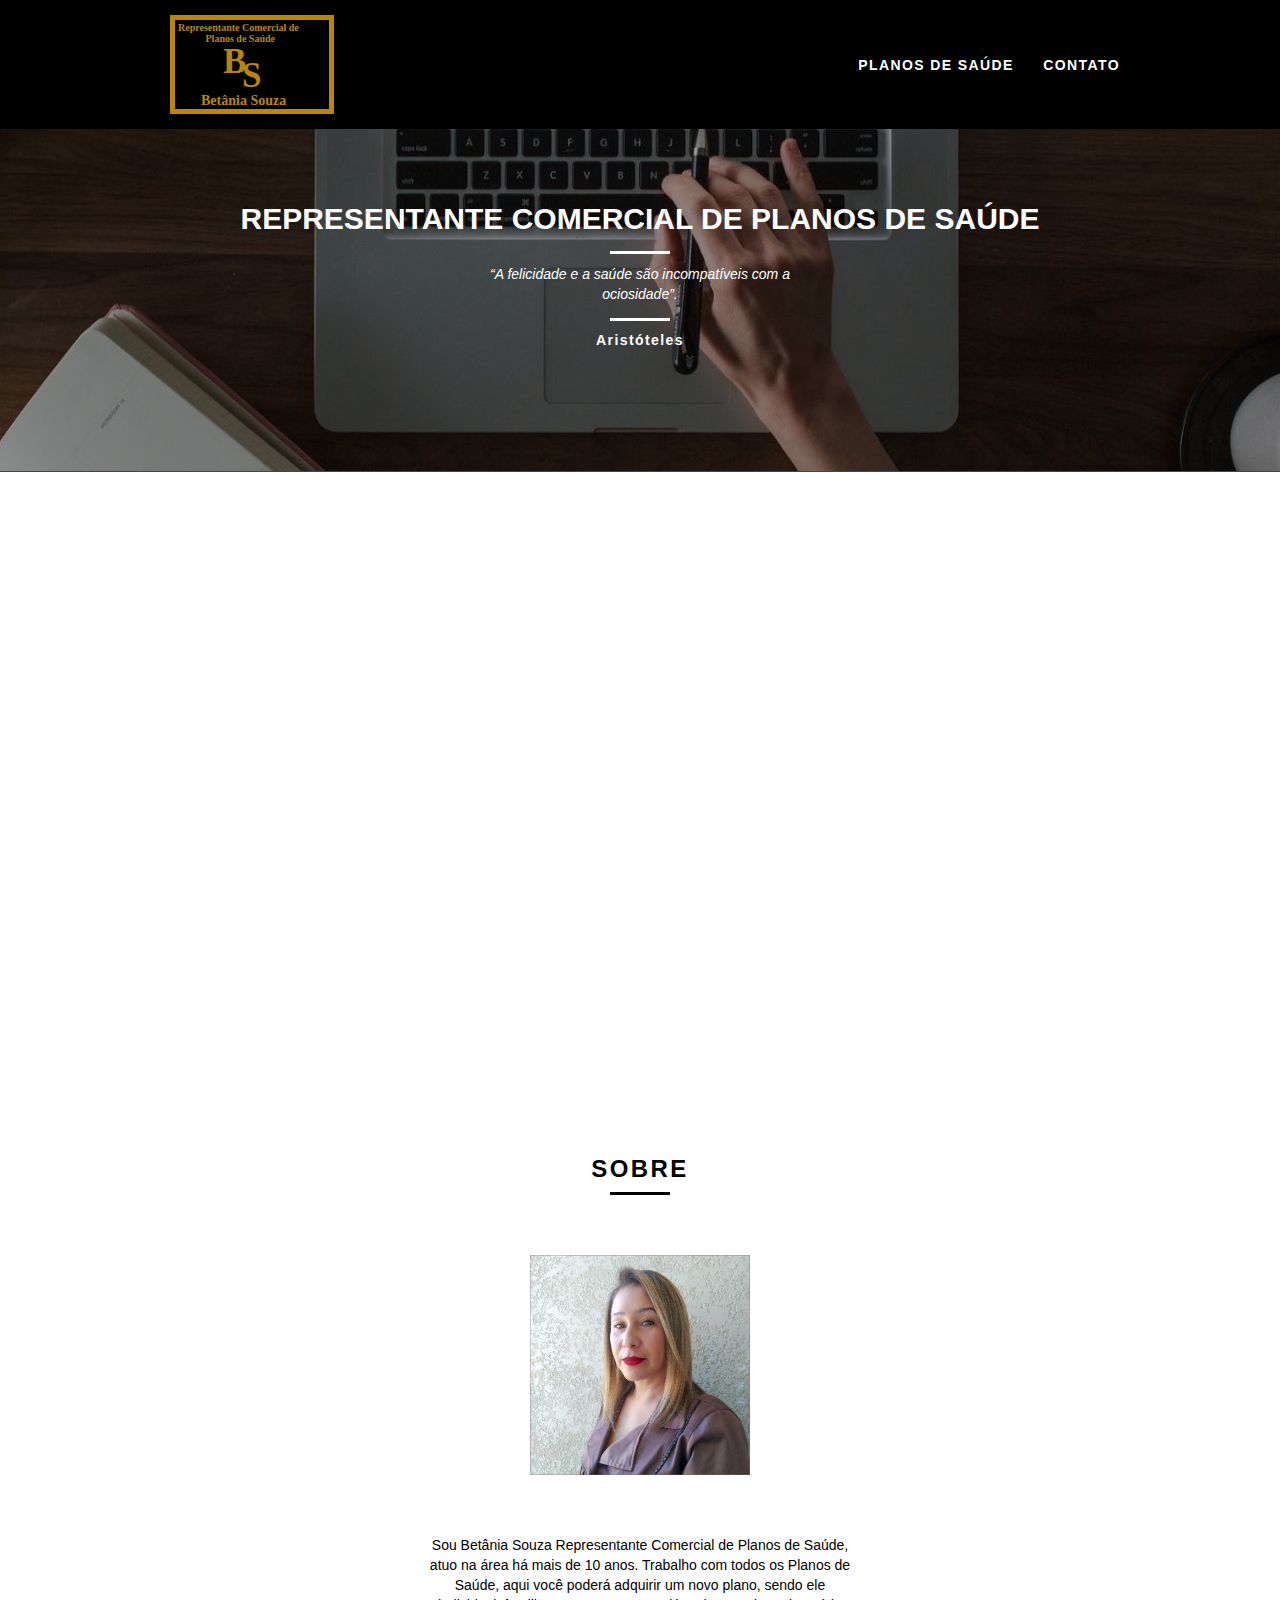
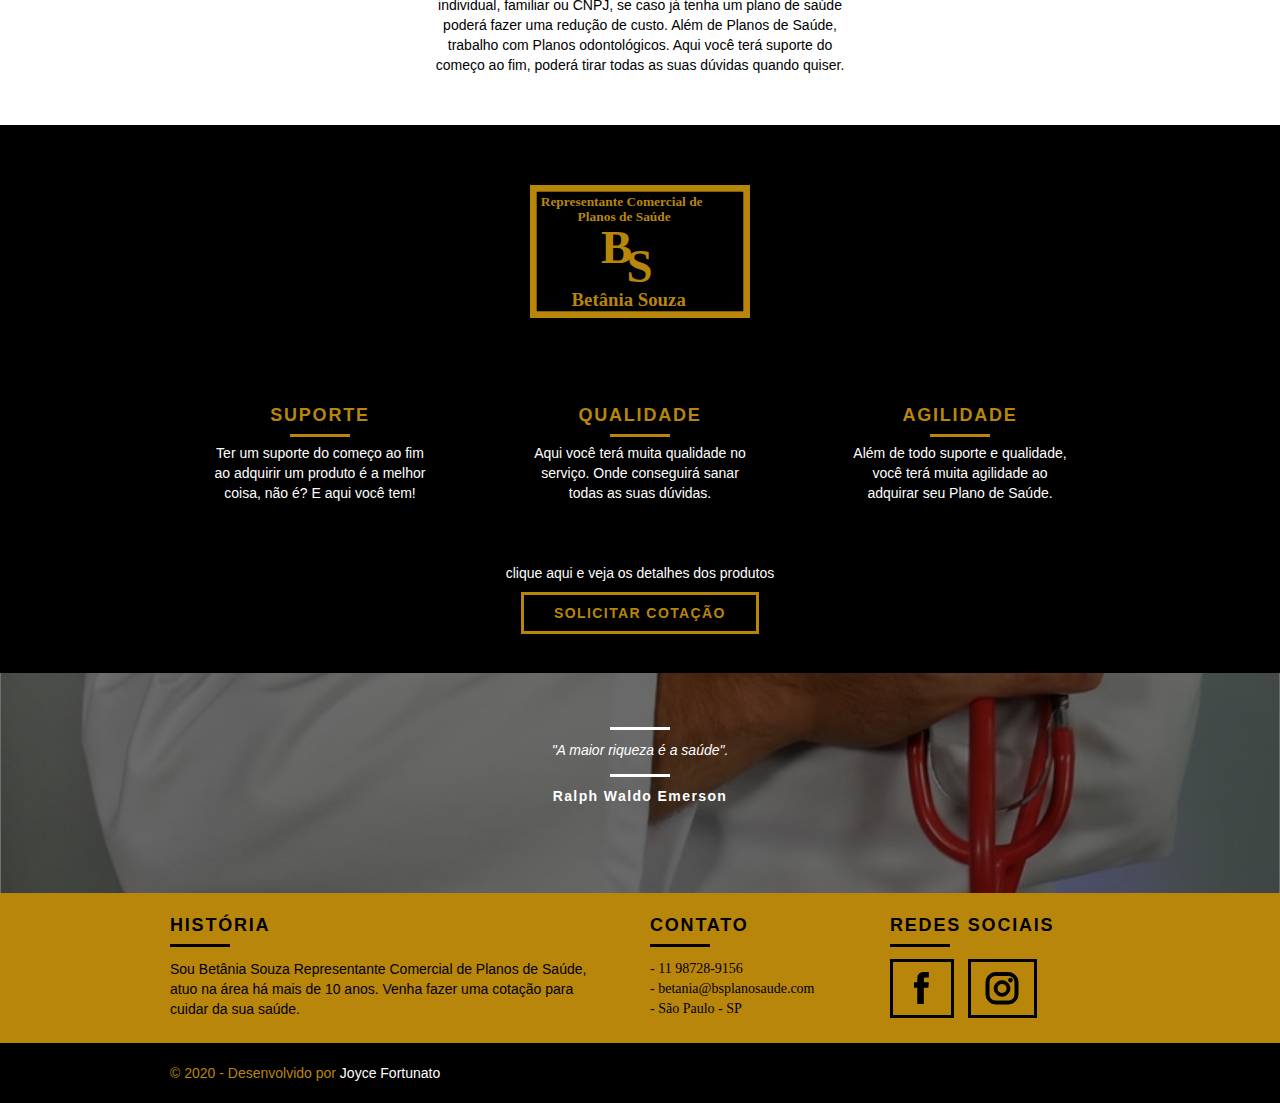
==== index.html @ 19b93c2f "Add files via upload" ====
<!DOCTYPE html>
<html lang="pt-br">

<head>
    <meta charset="utf-8">
    <title>Betânia Souza - Representante Comercial de Planos de Saúde de Planos de Saúde</title>
    <meta name="description" content="Adquira um Plano de Saúde, trabalhamos com todos os Planos de Saúde.">
    <meta http-equiv="X-UA-COMPATIBLE content= ie=edge">
    <meta name="theme-color" content="#B8860B">
    <meta name="apple-mobile-web-app-status-bar-style" content="#B8860B">
    <meta name="msapplication-navbutton-color" content="#B8860B">
    <meta property="og:type" content="website" />
    <meta property="og:title" content="Representante Comercial de Planos de Saúde - Betania Souza - Adquira seu Plano de Saúde." />
    <meta property="og:description" content="Adquira um Plano de Saúde. Faça sua cotação" />
    <meta property="og:url" content="http://bsplanossaude.com" />
    <meta property="og:image" content="http://bsplanosaude.com/imagem/og_imagem" />

    <meta name="viewport" content="width=device-width, initial-scale=1">

    <meta name="viewport" content="width=device-width, initial-scale=1">

    <link rel="shortcut icon" href="favicon.ico">

    <link rel="stylesheet" href="css/normalize.css">
    <link rel="stylesheet" href="css/reset.css">
    <link rel="stylesheet" href="css/grid.css">
    <link rel="stylesheet" href="css/style.css">
    <link rel="stylesheet" href="css/responsivo.css">

    <script>
        document.documentElement.classList.add("js");
    </script>
</head>

<body>

    <header class="header">
        <div class="container">
            <a href="index.html" class="grid-4 header_imagem">
                <img src="imagem/marca.svg" alt="Betânia Souza - Corretora">
            </a>

            <div class="menu-hamburguer">
                <span class="span-hamburguer"></span>
            </div>

            <nav class="header_menu">
                <ul>
                    <li><a href="planos.html">Planos de Saúde</a></li>
                    <li><a href="contato.html">Contato</a></li>
                </ul>
            </nav>
        </div>
    </header>

    <section class="introducao">
        <div class="container">
            <h1 data-anime="400" class="fadeInDown">Representante Comercial de Planos de Saúde</h1>
            <blockquote data-anime="800" class="fadeInDown quote-externo">
                <p>“A felicidade e a saúde são incompatíveis com a ociosidade”.</p>
                <cite>Aristóteles</cite>
            </blockquote>
        </div>
    </section>

    <section class="planos fadeInDown" data-anime="1600">
        <ul class=" container planos_lista">

            <li class="grid-8">
                <div class="planos_icone">
                    <img src="imagem/assinandoc.jpg" alt="Plano de Saúde">
                </div>
                <h3>Adquirir Plano de Saúde</h3>
                <p>Para você que ainda não possui um plano de saúde, chegou a sua hora, temos planos individuais, familiar e para sua empresa. Faça uma cotação.</p>
            </li>

            <li class="grid-8">
                <div class="planos_icone">
                    <img src="imagem/plano.jpg" alt="Redução de Custos">
                </div>
                <h3>Redução de Custos</h3>
                <p>Você já possui um Plano de Saúde e acha que está pagando caro? Venha fazer uma redução de custos e continue cuidando da sua saúde. Faça uma cotação.</p>
            </li>
        </ul>
        <div class="call">
            <p>clique aqui e veja os detalhes dos produtos</p>
            <a href="planos.html" class="btn">Planos de Saúde</a>
        </div>

    </section>
    <!-- Fecha Planos de Saúde -->


    <section class="sobre ">
        <div class="container">
            <h2 class="subtitulo">Sobre</h2>
            <img src="imagem/foto-perfil.jpg" alt="betania Souza">

            <p>Sou Betânia Souza Representante Comercial de Planos de Saúde, atuo na área há mais de 10 anos. Trabalho com todos os Planos de Saúde, aqui você poderá adquirir um novo plano, sendo ele individual, familiar ou CNPJ, se caso já tenha um plano
                de saúde poderá fazer uma redução de custo. Além de Planos de Saúde, trabalho com Planos odontológicos. Aqui você terá suporte do começo ao fim, poderá tirar todas as suas dúvidas quando quiser.
            </p>
        </div>
    </section>

    <section class="sobre-definicao">
        <div class="container">
            <img src="imagem/marca.svg" alt="betania Souza">
            <ul class="sobre_lista">
                <li class="grid-1-3">
                    <h3>Suporte</h3>
                    <p class="definicao">Ter um suporte do começo ao fim ao adquirir um produto é a melhor coisa, não é? E aqui você tem! </p>
                </li>

                <li class="grid-1-3">
                    <h3>Qualidade</h3>
                    <p class="definicao">Aqui você terá muita qualidade no serviço. Onde conseguirá sanar todas as suas dúvidas.
                    </p>
                </li>

                <li class="grid-1-3">
                    <h3>Agilidade</h3>
                    <p class="definicao">Além de todo suporte e qualidade, você terá muita agilidade ao adquirar seu Plano de Saúde.</p>
                </li>
            </ul>
        </div>
        <div class="call">
            <p>clique aqui e veja os detalhes dos produtos</p>
            <a href="contato.html" class="btn">Solicitar Cotação</a>
        </div>
    </section>

    <section class="quebra">
        <blockquote class="quote-externo container">
            <p>"A maior riqueza é a saúde".</p>
            <cite>Ralph Waldo Emerson</cite>
        </blockquote>
    </section>

    <footer>
        <div class="footer">
            <div class="container">

                <div class="grid-8 footer_historia">
                    <h3>História</h3>
                    <p>Sou Betânia Souza Representante Comercial de Planos de Saúde, atuo na área há mais de 10 anos. Venha fazer uma cotação para cuidar da sua saúde.</p>
                </div>

                <div class="grid-4 footer_contato">
                    <h3>Contato</h3>
                    <ul>
                        <li>- 11 98728-9156</li>
                        <li>- betania@bsplanosaude.com</li>
                        <li>- São Paulo - SP</li>
                    </ul>
                </div>

                <div class="grid-4 footer_redes">
                    <h3>Redes Sociais</h3>
                    <ul>
                        <li>
                            <a href="https://www.facebook.com/bsplanosaude" target="_blank"><img src="imagem/redessociais/face.svg" alt="Facebook - Betânia Souza"></a>
                        </li>
                        <li>
                            <a href="http://instagram.com" target="_blank"><img src="imagem/redessociais/insta.svg" alt="Instagram - Betânia Souza"></a>
                        </li>
                    </ul>
                </div>
            </div>
        </div>

        <div class="copy">
            <div class="container">
                <p class="grid-16">© 2020 - Desenvolvido por <a href="https://jooysouza.github.io/portfolio/">Joyce Fortunato</a></p>
            </div>
        </div>
    </footer>

    <!-- JavaScript -->
    <script src="./js/simple-anime.js"></script>
    <script src="./js/script.js"></script>
    <!-- JavaScript -->

</body>

</html>
---- css/grid.css ----
*, *:before, *:after {
  -webkit-box-sizing: border-box; 
  -moz-box-sizing: border-box; 
  box-sizing: border-box;
}

.container {
	width: 960px;
	margin: 0 auto;
	padding: 0px;
	position: relative;
}

.container:after, .container:before {
	content: " ";
	display: table;
}

.container:after {
	clear: both;
}

.grid-1, .grid-2, .grid-3, .grid-4, .grid-5, .grid-6, .grid-7, .grid-8, .grid-9, .grid-10, .grid-11, .grid-12, .grid-13, .grid-14, .grid-15, .grid-16, .grid-1-3 {
	float: left;
	margin-left: 10px;
	margin-right: 10px;
}

.grid-1 	{width: 40px;}
.grid-2 	{width: 100px;}
.grid-3 	{width: 160px;}
.grid-4 	{width: 220px;}
.grid-5 	{width: 280px;}
.grid-6 	{width: 340px;}
.grid-7 	{width: 400px;}
.grid-8 	{width: 460px;}
.grid-9 	{width: 520px;}
.grid-10 	{width: 580px;}
.grid-11 	{width: 640px;}
.grid-12 	{width: 700px;}
.grid-13 	{width: 760px;}
.grid-14 	{width: 820px;}
.grid-15 	{width: 880px;}
.grid-16 	{width: 940px;}
.grid-1-3	{width: 300px;}

@media only screen and (min-width: 788px) and (max-width: 979px) {

.container {
	width: 768px;
}

.grid-1		{width: 28px;}
.grid-2		{width: 76px;}
.grid-3		{width: 124px;}
.grid-4		{width: 172px;}
.grid-5		{width: 220px;}
.grid-6		{width: 268px;}
.grid-7		{width: 316px;}
.grid-8		{width: 364px;}
.grid-9		{width: 412px;}
.grid-10	{width: 460px;}
.grid-11	{width: 508px;}
.grid-12	{width: 556px;}
.grid-13	{width: 604px;}
.grid-14	{width: 652px;}
.grid-15	{width: 700px;}
.grid-16	{width: 748px;}
.grid-1-3	{width: 236px;}

}

@media only screen and (max-width: 787px) {
.container {
	width: 300px;
}

.grid-1, .grid-2, .grid-3, .grid-4, .grid-5, .grid-6, .grid-7, .grid-8, .grid-9, .grid-10, .grid-11, .grid-12, .grid-13, .grid-14, .grid-15, .grid-16, .grid-1-3 {
	width: 300px;
	margin: 0 0 20px 0;
	float: none;
}

}
---- css/style.css ----
/* Estilos Gerais */

body {
    font-family: Arial, Helvetica, sans-serif;
}

p {
    font-family: arial, "Times New Roman", serif;
    font-size: 14px;
    line-height: 20px;
}

img {
    display: block;
    max-width: 100%;
}

.btn {
    border: 3px solid #B8860B;
    padding: 10px 30px;
    color: #B8860B;
    font-size: 14px;
    line-height: 20px;
    text-transform: uppercase;
    font-weight: bold;
    letter-spacing: .1em;
}

.btn:hover {
    color: #fff;
    border-color: #fff;
}

.btn.btn-preto:hover {
    color: #000;
    border-color: #000;
}

.subtitulo {
    font-size: 24px;
    line-height: 30px;
    font-weight: bold;
    letter-spacing: .1em;
    color: #000;
    text-transform: uppercase;
    text-align: center;
    margin-bottom: 40px;
}

.subtitulo:after {
    content: "";
    display: block;
    width: 60px;
    height: 3px;
    background: #000;
    margin: 8px auto;
}

.subtitulo-interno {
    font-size: 24px;
    line-height: 30px;
    font-weight: bold;
    letter-spacing: .1em;
    color: #000;
    text-transform: uppercase;
    margin-bottom: 20px;
}

.subtitulo-interno:after {
    content: "";
    display: block;
    width: 60px;
    height: 3px;
    background: #000;
    margin: 8px 0;
}


/* Header */

.header {
    position: fixed;
    top: 0;
    width: 100%;
    background: #000;
    /* Amarelo */
    padding: 15px 0;
    z-index: 10;
}

.header_menu {
    text-align: right;
    padding-top: 20px;
}

.header_menu ul li {
    display: inline-block;
    margin-left: 25px;
    margin-top: 20px;
}

.header_menu ul li a {
    color: #fff;
    font-weight: bold;
    text-transform: uppercase;
    letter-spacing: .1em;
    font-size: 14px;
    line-height: 20px;
    padding: 10px 0;
}

.header_menu ul li a:hover {
    color: #FFF;
}

.header_menu ul li a.menu_ativo {
    color: #B8860B;
}


/* Introdução */

.introducao {
    width: 100%;
    height: 380px;
    background: url("../imagem/background-03.jpg") no-repeat center;
    background-size: cover;
    margin-top: 92px;
    text-align: center;
    padding-top: 80px;
}

.introducao h1 {
    font-size: 30px;
    color: #FFF;
    font-weight: bold;
    text-transform: uppercase;
    padding-top: 30px;
}

.quote-externo {
    max-width: 320px;
    margin: 0 auto;
    margin-bottom: 40px;
    color: white;
}

.quote-externo p {
    font-style: italic;
}

.quote-externo p:before,
.quote-externo p:after {
    content: "";
    display: block;
    width: 60px;
    height: 3px;
    background: #fff;
    margin: 14px auto 10px auto;
}

.quote-externo cite {
    font-style: normal;
    font-weight: bold;
    font-size: 14px;
    letter-spacing: .1em;
}


/*Introducao Interna*/

.introducao-interna {
    width: 100%;
    margin-top: 92px;
    height: 160px;
    text-align: center;
    color: #fff;
    padding-top: 30px;
}

.introducao-interna h1 {
    font-size: 36px;
    font-weight: bold;
    text-transform: uppercase;
}

.introducao-interna h1:after {
    content: "";
    display: block;
    width: 60px;
    height: 3px;
    background: #fff;
    margin: 6px auto 10px auto;
}


/*Planos de Saude*/

.planos {
    width: 100%;
    background: #000;
    padding: 40px 0;
    margin: 0 auto;
    border-top: 3px solid #B8860B;
}

.planos_lista li {
    background: #B8860B;
    text-align: center;
}

.planos_lista li img {
    margin: 0 auto
}

.planos_lista li h3 {
    font-weight: bold;
    font-size: 18px;
    line-height: 25px;
    text-transform: uppercase;
    letter-spacing: .1em;
    margin-top: 20px;
}

.planos_lista li h3:after {
    content: "";
    display: block;
    width: 60px;
    height: 3px;
    background: #000;
    margin: 2px auto;
}

.planos_lista li p {
    padding: 10px 20px 20px 20px;
}

.planos_icone {
    background: #fff;
    padding: 0px;
}

.planos .call {
    padding-top: 40px;
    text-align: center;
    clear: both;
}

.planos .call p,
.adesao .call p,
.sobre-definicao p {
    margin-bottom: 20px;
}

.planos .call p,
.adesao .call p {
    color: #fff;
}

.adesao .call {
    text-align: center;
    clear: both;
}

.sobre-definicao .call {
    padding-top: 40px;
    text-align: center;
    clear: both;
}


/*Sobre*/

.sobre {
    padding: 50px 0;
}

.sobre p {
    color: #000;
    text-align: center;
    width: 431px;
    margin: 0 auto;
}

.sobre .definicao {
    color: #fff;
}

.sobre h3 {
    color: #B8860B;
}

.sobre:after {
    content: "";
    width: 680px;
    height: 162px;
    display: block;
    position: absolute;
    top: 318px;
    right: 140px;
    z-index: -1;
}

.sobre img {
    margin: 60px auto;
    width: 220px;
}

.sobre-definicao {
    background: #000;
    padding: 0px 0px 50px 0px;
}

.sobre-definicao img {
    margin: 60px auto;
    width: 220px;
}

.sobre-definicao p {
    color: #fff;
}

.sobre_lista {
    padding-top: 5px;
    overflow: auto;
    /* clear-fix */
}

.sobre_lista li {
    text-align: center;
    padding: 0 40px;
}

.sobre_lista li h3 {
    font-weight: bold;
    font-size: 18px;
    line-height: 25px;
    text-transform: uppercase;
    letter-spacing: .1em;
    margin-top: 20px;
    color: #B8860B;
}

.sobre_lista li h3:after {
    content: "";
    display: block;
    width: 60px;
    height: 3px;
    background: #B8860B;
    margin: 6px auto;
}


/*Quebra*/

.quebra {
    width: 100%;
    height: 220px;
    background: url("../imagem/img-footer.jpg") no-repeat center;
    background-size: cover;
    text-align: center;
    padding-top: 40px;
}

.quebra .quote-externo {
    max-width: 400px;
}


/*Footer*/

.footer {
    width: 100%;
    background: #B8860B;
    color: #000;
    padding: 20px 0;
}

.footer h3 {
    font-size: 18px;
    line-height: 25px;
    color: #000;
    text-transform: uppercase;
    letter-spacing: .1em;
    font-weight: bold;
}

.footer h3:after {
    content: "";
    display: block;
    width: 60px;
    height: 3px;
    background: #000;
    margin: 6px 0 12px 0;
}

.footer_historia {
    padding-right: 40px;
}

.footer_contato ul li {
    font-size: 14px;
    line-height: 20px;
    font-family: Georgia, "Times New Roman", serif;
}

.footer_redes ul li {
    display: inline-block;
    margin-right: 10px;
}

.footer_redes ul li a {
    border: 3px solid #000;
    display: block;
    padding: 10px;
}

.footer_redes ul li a:hover {
    border-color: #fff;
}

.copy {
    width: 100%;
    background: #000;
    color: #B8860B;
    padding: 20px 0;
}

.copy a {
    color: #fff;
    text-decoration: none;
}


/*JAVASCRIPT*/

.js [data-slide] {
    position: relative;
}

.js [data-slide]>* {
    position: absolute;
    top: 0px;
    opacity: 0;
}

.js [data-slide]>.active {
    position: relative;
    opacity: 1;
    transition: opacity 500ms;
}

.js [data-slide-nav] {
    display: block;
    text-align: center;
    margin-top: 20px;
}

.js [data-slide-nav] button {
    display: inline-block;
    width: 12px;
    height: 12px;
    margin: 4px;
    border: none;
    padding: 0px;
    border-radius: 6px;
    text-indent: -99px;
    overflow: hidden;
    background: #1d1d1d;
}

.js [data-slide-nav] button.active {
    background: #B8860B;
}

.js [data-anime] {
    opacity: 0;
}

.js .fadeInDown {
    transform: translate3d(0, -20px, 0);
}

.js .anime {
    opacity: 1;
    transform: none;
    transition: opacity 800ms, transform 800ms;
}

.nao-aparece {
    visibility: hidden;
    position: absolute;
    height: 0px;
}

#form-sucesso {
    color: #31aa39;
}

#form-erro {
    color: #f64540;
}
---- css/responsivo.css ----
/*Estilo para tablets*/

@media only screen and (min-width: 788px) and (max-width: 979px) {
    /*SOBRE Home*/
    .sobre p {
        color: #000;
        text-align: center;
        width: 348px;
    }
    .sobre:after {
        right: 66px;
    }
    .sobre_lista li {
        padding: 0 10px;
    }
    /*Footer*/
    .footer_redes ul li a {
        border: 3px solid #000;
        display: block;
        padding: 6px;
    }
    .footer_redes ul li a img {
        width: 26px;
        height: 26px;
    }
}


/*Estilo para smartphone*/

@media only screen and (max-width: 787px) {
    /*Header*/
    .header {
        position: relative;
        /*padding: 10px;*/
        background: #000;
    }
    .header img {
        margin: 0 auto 10px auto;
        width: 90px;
    }
    .header_menu {
        text-align: center;
        padding: 0px;
    }
    .header_menu ul li {
        margin: 5px;
    }
    .header_menu ul li a {
        color: #fff;
        display: block;
        float: left;
    }
    .header_menu ul li a:hover {
        color: #B8860B;
    }
    .header_menu ul li a:after {
        content: "";
        display: block;
        width: 60px;
        height: 3px;
        background: #B8860B;
        /*margin: 14px auto 10px auto;*/
    }
    /*Introducao*/
    .introducao h1 {
        font-size: 25px;
        margin-top: 43px;
    }
    .introducao {
        margin-top: 0px;
        padding-top: 40px;
        background: url("../imagem/background-03.jpg") no-repeat center;
        background-size: cover;
    }
    /*Introdução Interna*/
    .introducao-interna {
        margin-top: 0px;
    }
    /*Introdução Interna*/
    .introducao-interna {
        margin-top: 0px;
    }
    .introducao-interna .intro {
        padding-top: 0px;
    }
    /*Call*/
    .call {
        padding-top: 10px;
    }
    /*sobre Home*/
    .sobre:after {
        display: none;
    }
    /*Sobre*/
    .sobre p {
        color: #000;
        text-align: center;
        width: 302px;
    }
    .missao_sobre p {
        font-size: 14px;
        line-height: 20px;
        padding-right: 0px;
    }
    .missao_sobre ul li {
        font-size: 14px;
        line-height: 25px;
    }
    .form {
        padding-right: 0px;
    }
    .orcamento_dados ul {
        padding-right: 0px;
    }
    /*Contato*/
    .contato_form {
        padding-right: 0px;
        margin-bottom: 40px;
    }
    /*menu hambuguer*/
    .header_menu {
        position: absolute;
        top: 204%;
        left: 50%;
        transform: translate(-50%, -50%);
        opacity: 0;
        visibility: hidden;
        transition: .1s;
    }
    .header_imagem img {
        float: right;
    }
    .header_menu ul li a:after {
        content: "";
        display: none;
        width: 60px;
        height: 3px;
        background: #B8860B;
    }
    .header_menu.active {
        opacity: 1;
        visibility: visible;
        z-index: 1;
    }
    .header_menu ul {
        width: 100%;
        text-align: center;
        display: inline-block;
        margin-top: 137px
    }
    .header_menu ul li {
        list-style: none;
        margin-top: 50px;
    }
    .header_menu li a {
        color: #fff;
        font-size: 1.125em;
        text-decoration: none;
        transition: .1s;
        margin: -44px auto;
        margin-bottom: 25px;
    }
    .header_menu li a:hover {
        color: #000;
    }
    .menu-hamburguer {
        padding: 28px 26px;
        max-width: 30px;
        cursor: pointer;
        position: relative;
    }
    .menu-hamburguer.active .span-hamburguer {
        width: 50px;
        height: 6px;
        background: #fff;
        border-radius: 5rem;
        transition: all .5s ease-in-out;
        z-index: 1;
    }
    .span-hamburguer {
        content: '';
        display: block;
        width: 22px;
        height: 3px;
        background-color: rgb(184, 134, 11);
        position: absolute;
        bottom: 14px;
        right: -11px;
        border-radius: 5rem;
        transition: all .5s ease-in-out;
    }
    .span-hamburguer:before {
        content: '';
        display: block;
        width: 32px;
        height: 3px;
        background-color: rgb(255, 255, 255);
        position: absolute;
        bottom: 10px;
        border-radius: 5rem;
        transition: all .5s ease-in-out;
    }
    .span-hamburguer:after {
        content: '';
        display: block;
        width: 32px;
        height: 3px;
        background-color: rgb(255, 255, 255);
        position: absolute;
        top: 10px;
        border-radius: 5rem;
        transition: all .5s ease-in-out;
    }
    .menu-hamburguer.active .span-hamburguer::before {
        bottom: -1px;
        transform: rotate(45deg);
        box-shadow: 0 0 0 48vw rgb(0, 0, 0), 0 0 0 73vh rgb(0, 0, 0);
        border-radius: 5rem;
    }
    .menu-hamburguer.active .span-hamburguer::after {
        top: 4px;
        transform: rotate(-45deg);
        border-radius: 5rem;
        z-index: 1;
    }
}
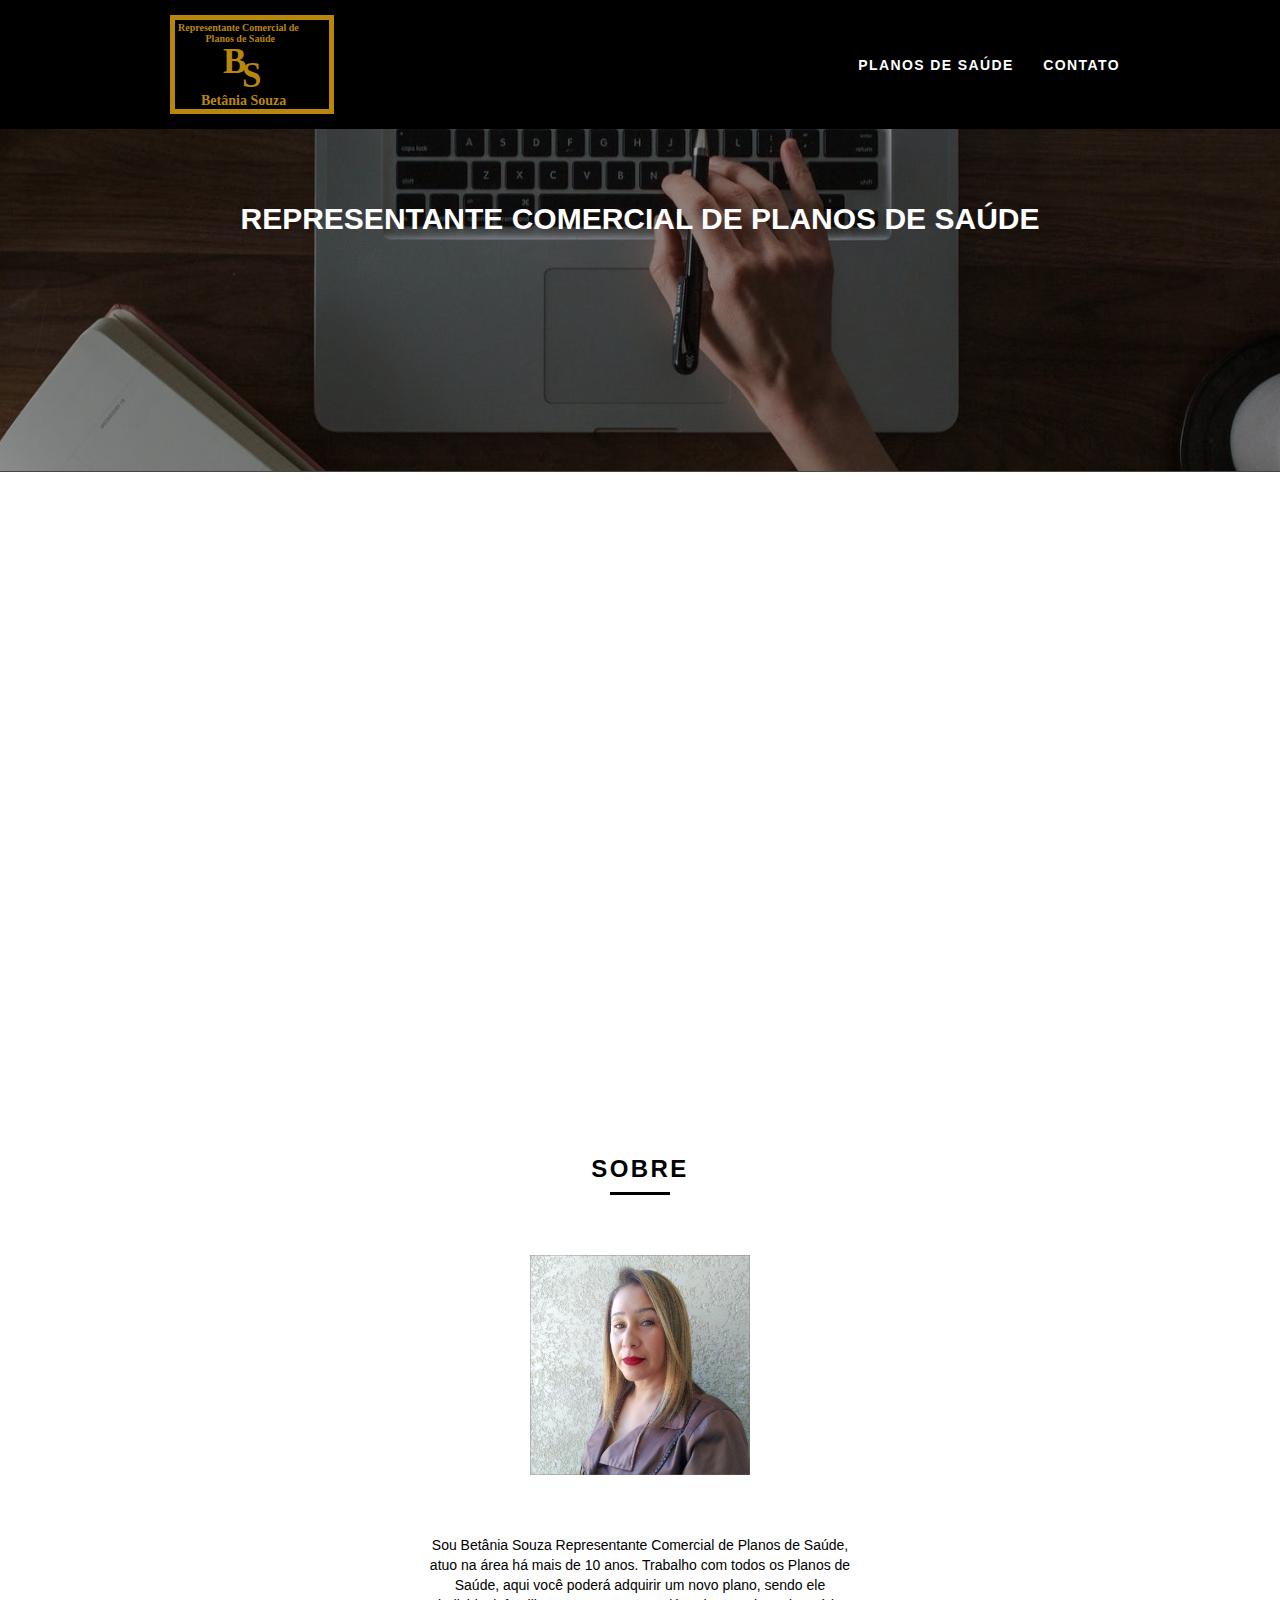
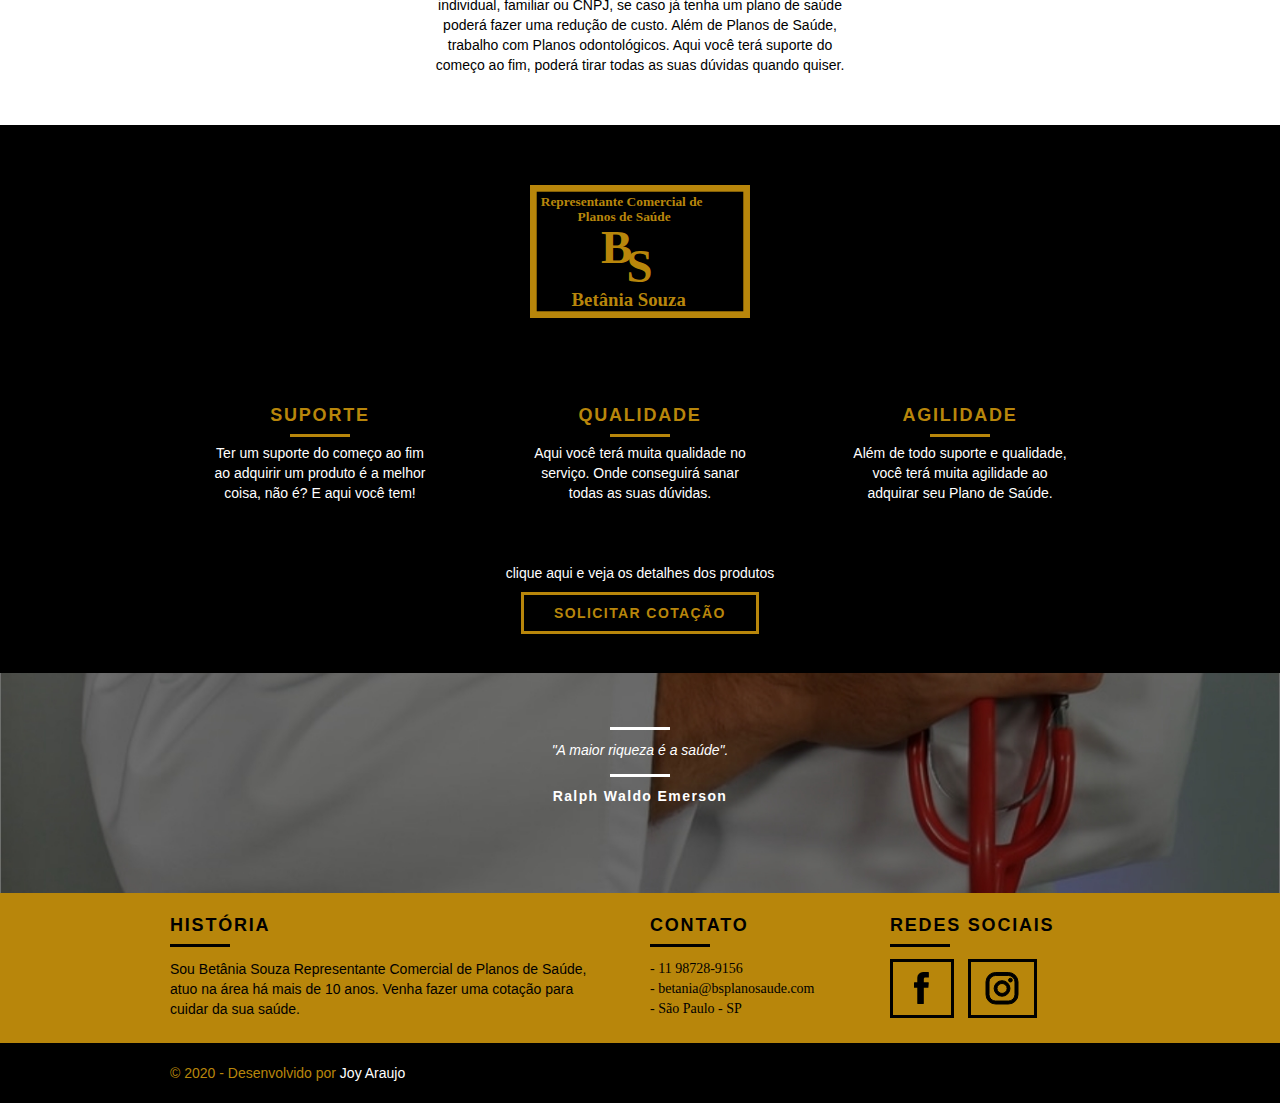
==== commit bc88fde2: "Add files via upload" ====
--- a/index.html
+++ b/index.html
@@ -170,7 +170,7 @@
 
         <div class="copy">
             <div class="container">
-                <p class="grid-16">© 2020 - Desenvolvido por <a href="https://jooysouza.github.io/portfolio/">Joyce Fortunato</a></p>
+                <p class="grid-16">© 2020 - Desenvolvido por <a href="https://jooysouza.github.io/portfolio/">Joy Araujo</a></p>
             </div>
         </div>
     </footer>
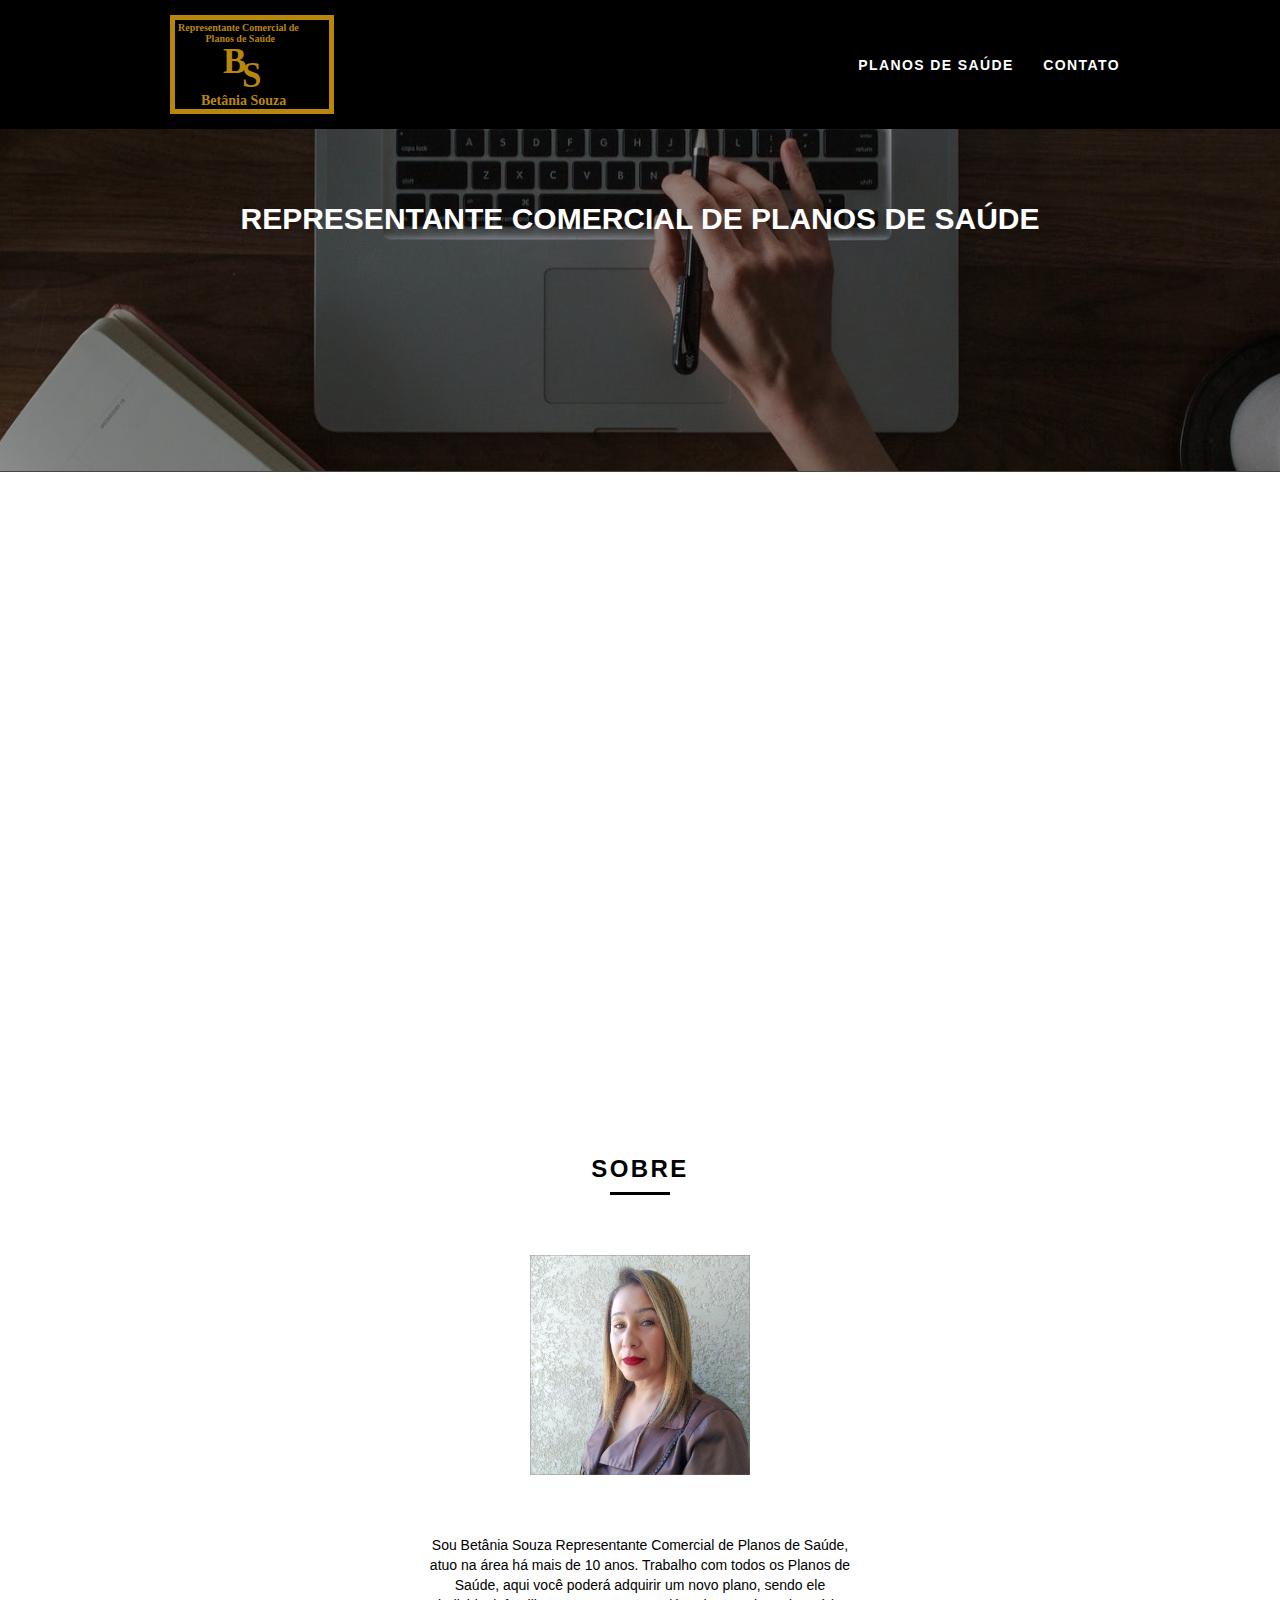
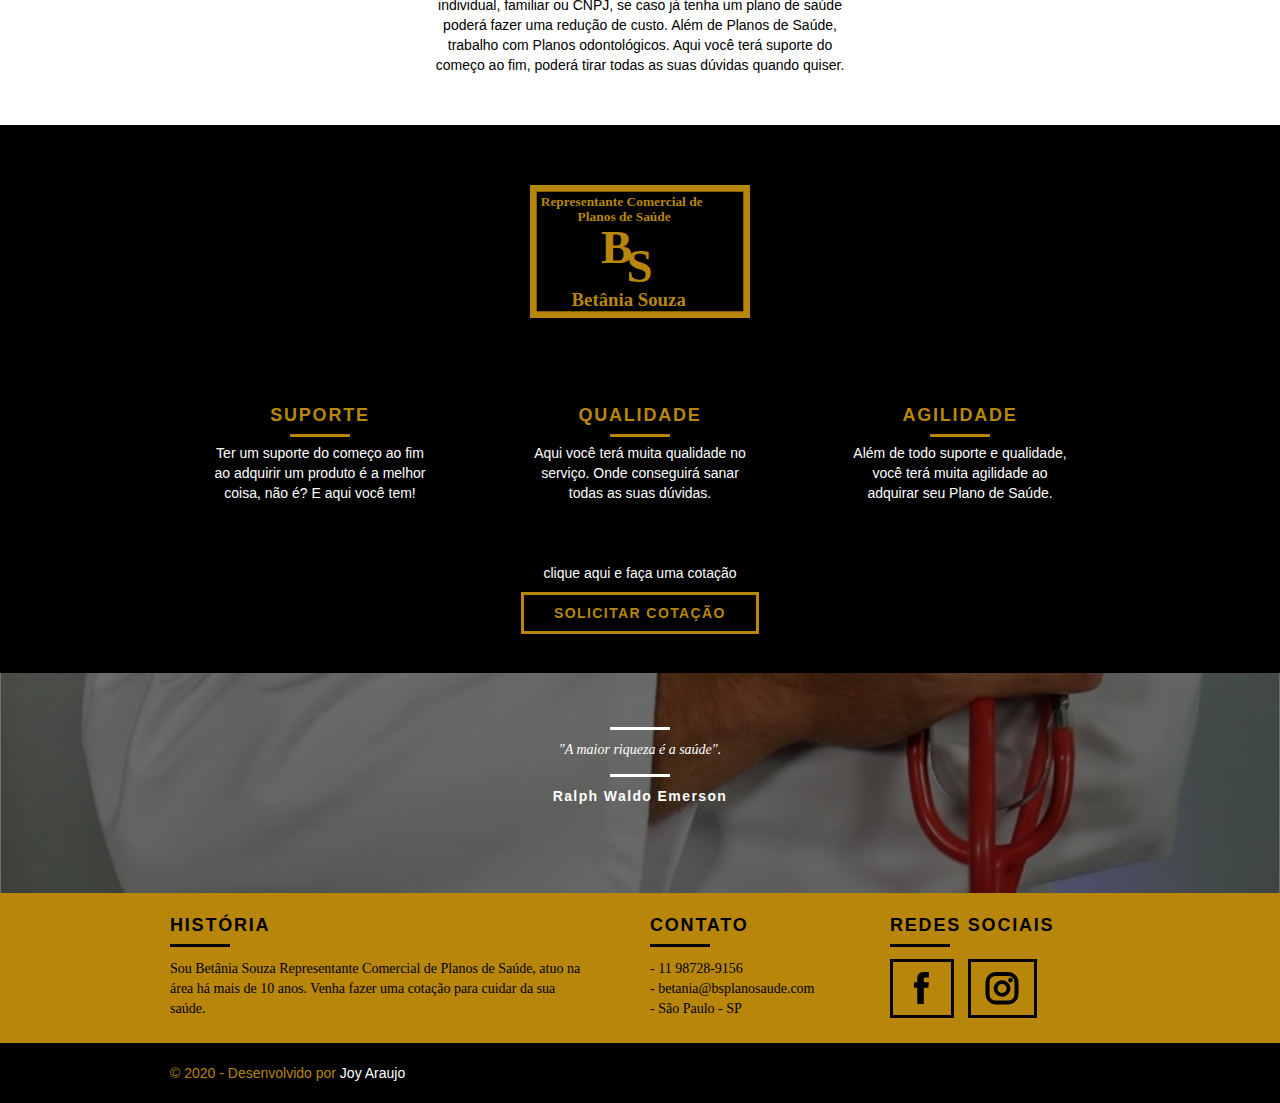
==== commit 0738f0d0: "Update index.html" ====
--- a/index.html
+++ b/index.html
@@ -83,7 +83,7 @@
             </li>
         </ul>
         <div class="call">
-            <p>clique aqui e veja os detalhes dos produtos</p>
+            <p>clique aqui e veja os detalhes dos planos de saúde</p>
             <a href="planos.html" class="btn">Planos de Saúde</a>
         </div>
 
@@ -124,7 +124,7 @@
             </ul>
         </div>
         <div class="call">
-            <p>clique aqui e veja os detalhes dos produtos</p>
+            <p>clique aqui e faça uma cotação</p>
             <a href="contato.html" class="btn">Solicitar Cotação</a>
         </div>
     </section>
@@ -182,4 +182,4 @@
 
 </body>
 
-</html>+</html>
--- a/css/style.css
+++ b/css/style.css
@@ -5,7 +5,7 @@
 }
 
 p {
-    font-family: arial, "Times New Roman", serif;
+    font-family: Arial, Helvetica, sans-serif;
     font-size: 14px;
     line-height: 20px;
 }
@@ -16,14 +16,14 @@
 }
 
 .btn {
-    border: 3px solid #B8860B;
+    border: 3px solid #b8860b;
     padding: 10px 30px;
-    color: #B8860B;
+    color: #b8860b;
     font-size: 14px;
     line-height: 20px;
     text-transform: uppercase;
     font-weight: bold;
-    letter-spacing: .1em;
+    letter-spacing: 0.1em;
 }
 
 .btn:hover {
@@ -40,7 +40,7 @@
     font-size: 24px;
     line-height: 30px;
     font-weight: bold;
-    letter-spacing: .1em;
+    letter-spacing: 0.1em;
     color: #000;
     text-transform: uppercase;
     text-align: center;
@@ -60,7 +60,7 @@
     font-size: 24px;
     line-height: 30px;
     font-weight: bold;
-    letter-spacing: .1em;
+    letter-spacing: 0.1em;
     color: #000;
     text-transform: uppercase;
     margin-bottom: 20px;
@@ -103,18 +103,18 @@
     color: #fff;
     font-weight: bold;
     text-transform: uppercase;
-    letter-spacing: .1em;
+    letter-spacing: 0.1em;
     font-size: 14px;
     line-height: 20px;
     padding: 10px 0;
 }
 
 .header_menu ul li a:hover {
-    color: #FFF;
+    color: #fff;
 }
 
 .header_menu ul li a.menu_ativo {
-    color: #B8860B;
+    color: #b8860b;
 }
 
 
@@ -132,7 +132,7 @@
 
 .introducao h1 {
     font-size: 30px;
-    color: #FFF;
+    color: #fff;
     font-weight: bold;
     text-transform: uppercase;
     padding-top: 30px;
@@ -146,6 +146,7 @@
 }
 
 .quote-externo p {
+    font-family: Georgia, "Times New Roman", serif;
     font-style: italic;
 }
 
@@ -163,7 +164,7 @@
     font-style: normal;
     font-weight: bold;
     font-size: 14px;
-    letter-spacing: .1em;
+    letter-spacing: 0.1em;
 }
 
 
@@ -201,16 +202,16 @@
     background: #000;
     padding: 40px 0;
     margin: 0 auto;
-    border-top: 3px solid #B8860B;
+    border-top: 3px solid #b8860b;
 }
 
 .planos_lista li {
-    background: #B8860B;
+    background: #b8860b;
     text-align: center;
 }
 
 .planos_lista li img {
-    margin: 0 auto
+    margin: 0 auto;
 }
 
 .planos_lista li h3 {
@@ -218,7 +219,7 @@
     font-size: 18px;
     line-height: 25px;
     text-transform: uppercase;
-    letter-spacing: .1em;
+    letter-spacing: 0.1em;
     margin-top: 20px;
 }
 
@@ -287,7 +288,7 @@
 }
 
 .sobre h3 {
-    color: #B8860B;
+    color: #b8860b;
 }
 
 .sobre:after {
@@ -336,9 +337,9 @@
     font-size: 18px;
     line-height: 25px;
     text-transform: uppercase;
-    letter-spacing: .1em;
+    letter-spacing: 0.1em;
     margin-top: 20px;
-    color: #B8860B;
+    color: #b8860b;
 }
 
 .sobre_lista li h3:after {
@@ -346,7 +347,7 @@
     display: block;
     width: 60px;
     height: 3px;
-    background: #B8860B;
+    background: #b8860b;
     margin: 6px auto;
 }
 
@@ -371,7 +372,7 @@
 
 .footer {
     width: 100%;
-    background: #B8860B;
+    background: #b8860b;
     color: #000;
     padding: 20px 0;
 }
@@ -381,7 +382,7 @@
     line-height: 25px;
     color: #000;
     text-transform: uppercase;
-    letter-spacing: .1em;
+    letter-spacing: 0.1em;
     font-weight: bold;
 }
 
@@ -396,6 +397,10 @@
 
 .footer_historia {
     padding-right: 40px;
+}
+
+.footer_historia p {
+    font-family: Georgia, "Times New Roman", serif;
 }
 
 .footer_contato ul li {
@@ -422,7 +427,7 @@
 .copy {
     width: 100%;
     background: #000;
-    color: #B8860B;
+    color: #b8860b;
     padding: 20px 0;
 }
 
@@ -470,7 +475,7 @@
 }
 
 .js [data-slide-nav] button.active {
-    background: #B8860B;
+    background: #b8860b;
 }
 
 .js [data-anime] {
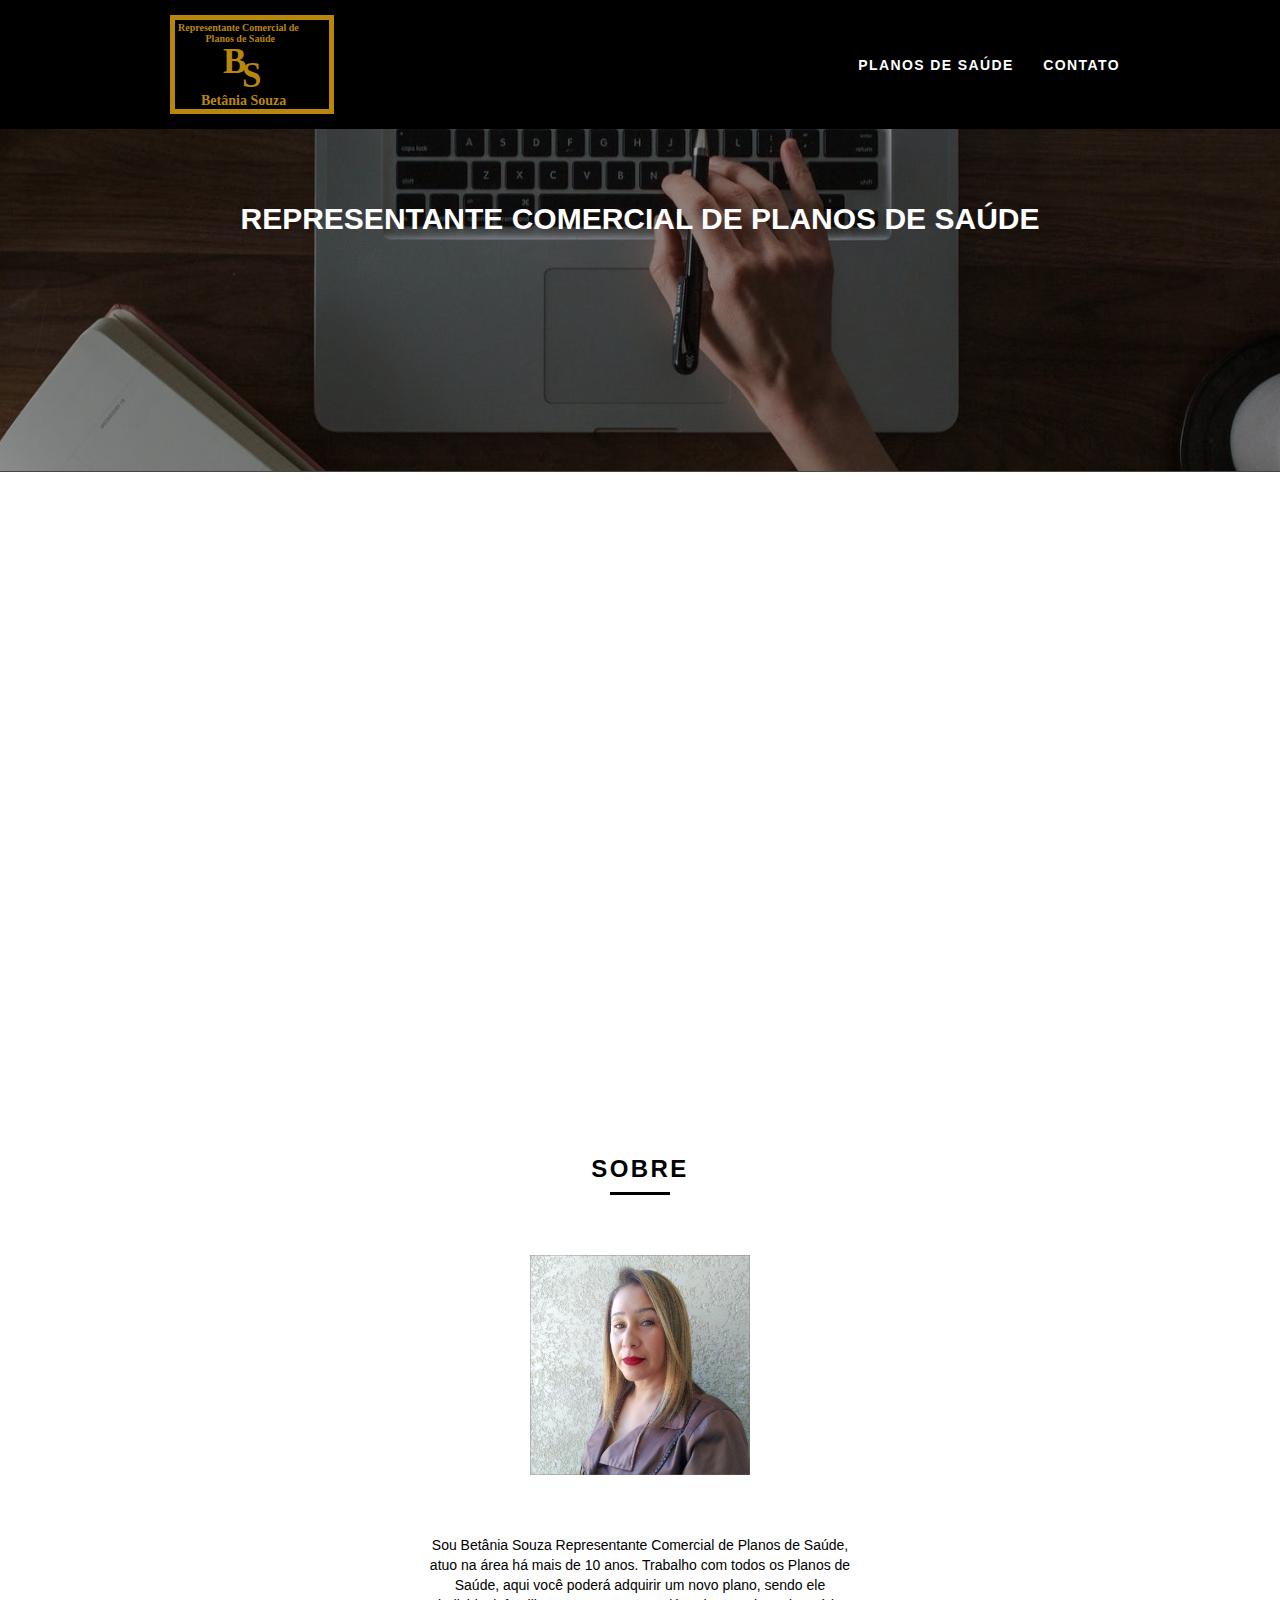
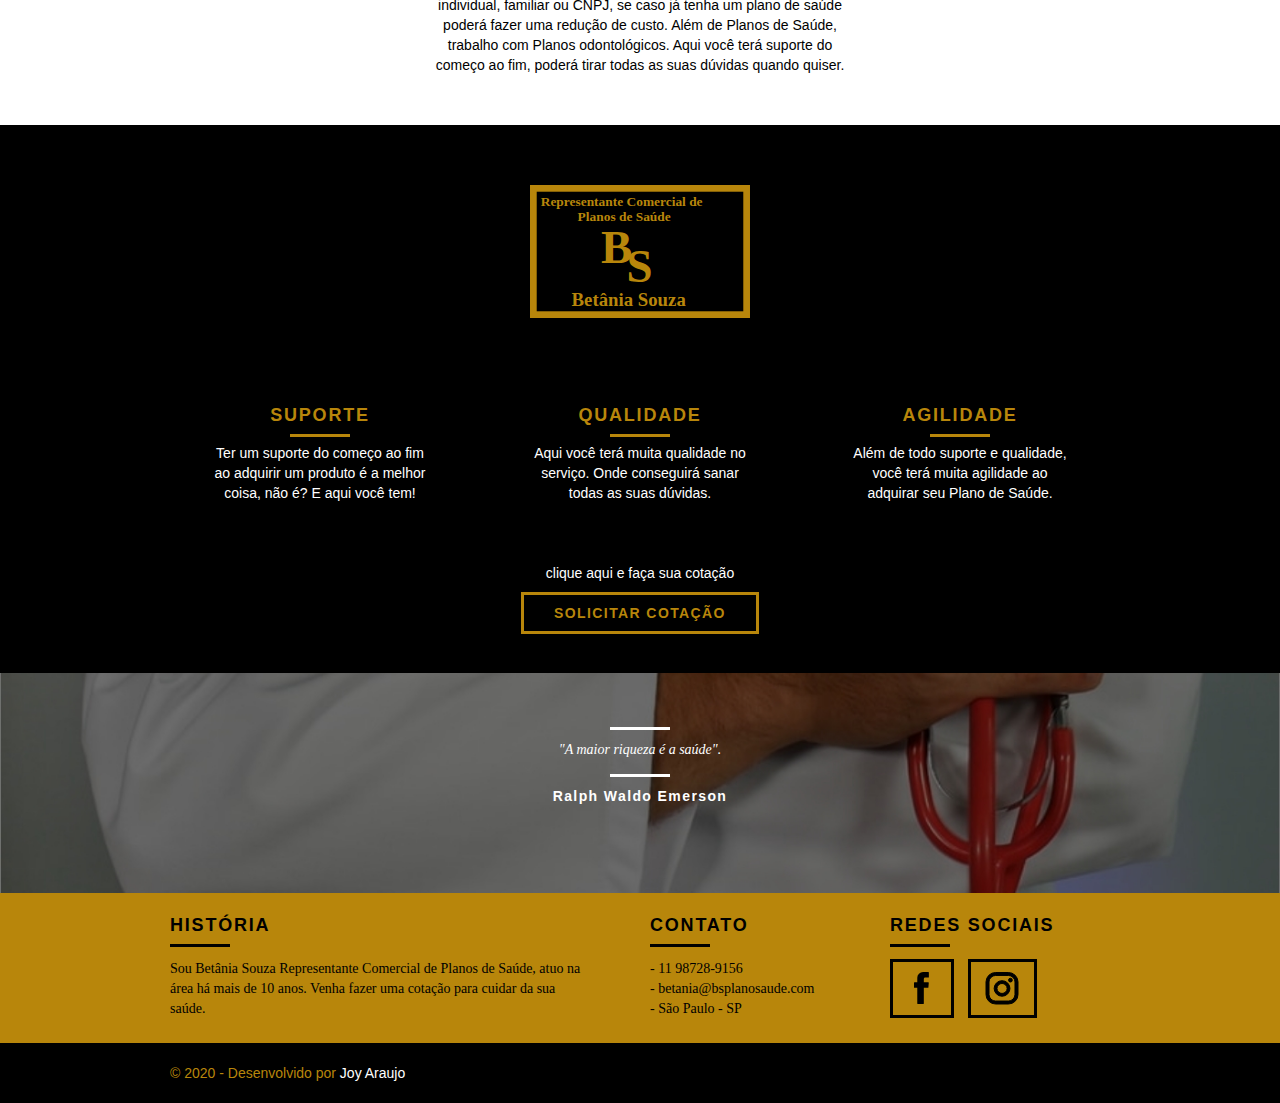
==== commit a617cd71: "Update index.html" ====
--- a/index.html
+++ b/index.html
@@ -124,7 +124,7 @@
             </ul>
         </div>
         <div class="call">
-            <p>clique aqui e faça uma cotação</p>
+            <p>clique aqui e faça sua cotação</p>
             <a href="contato.html" class="btn">Solicitar Cotação</a>
         </div>
     </section>
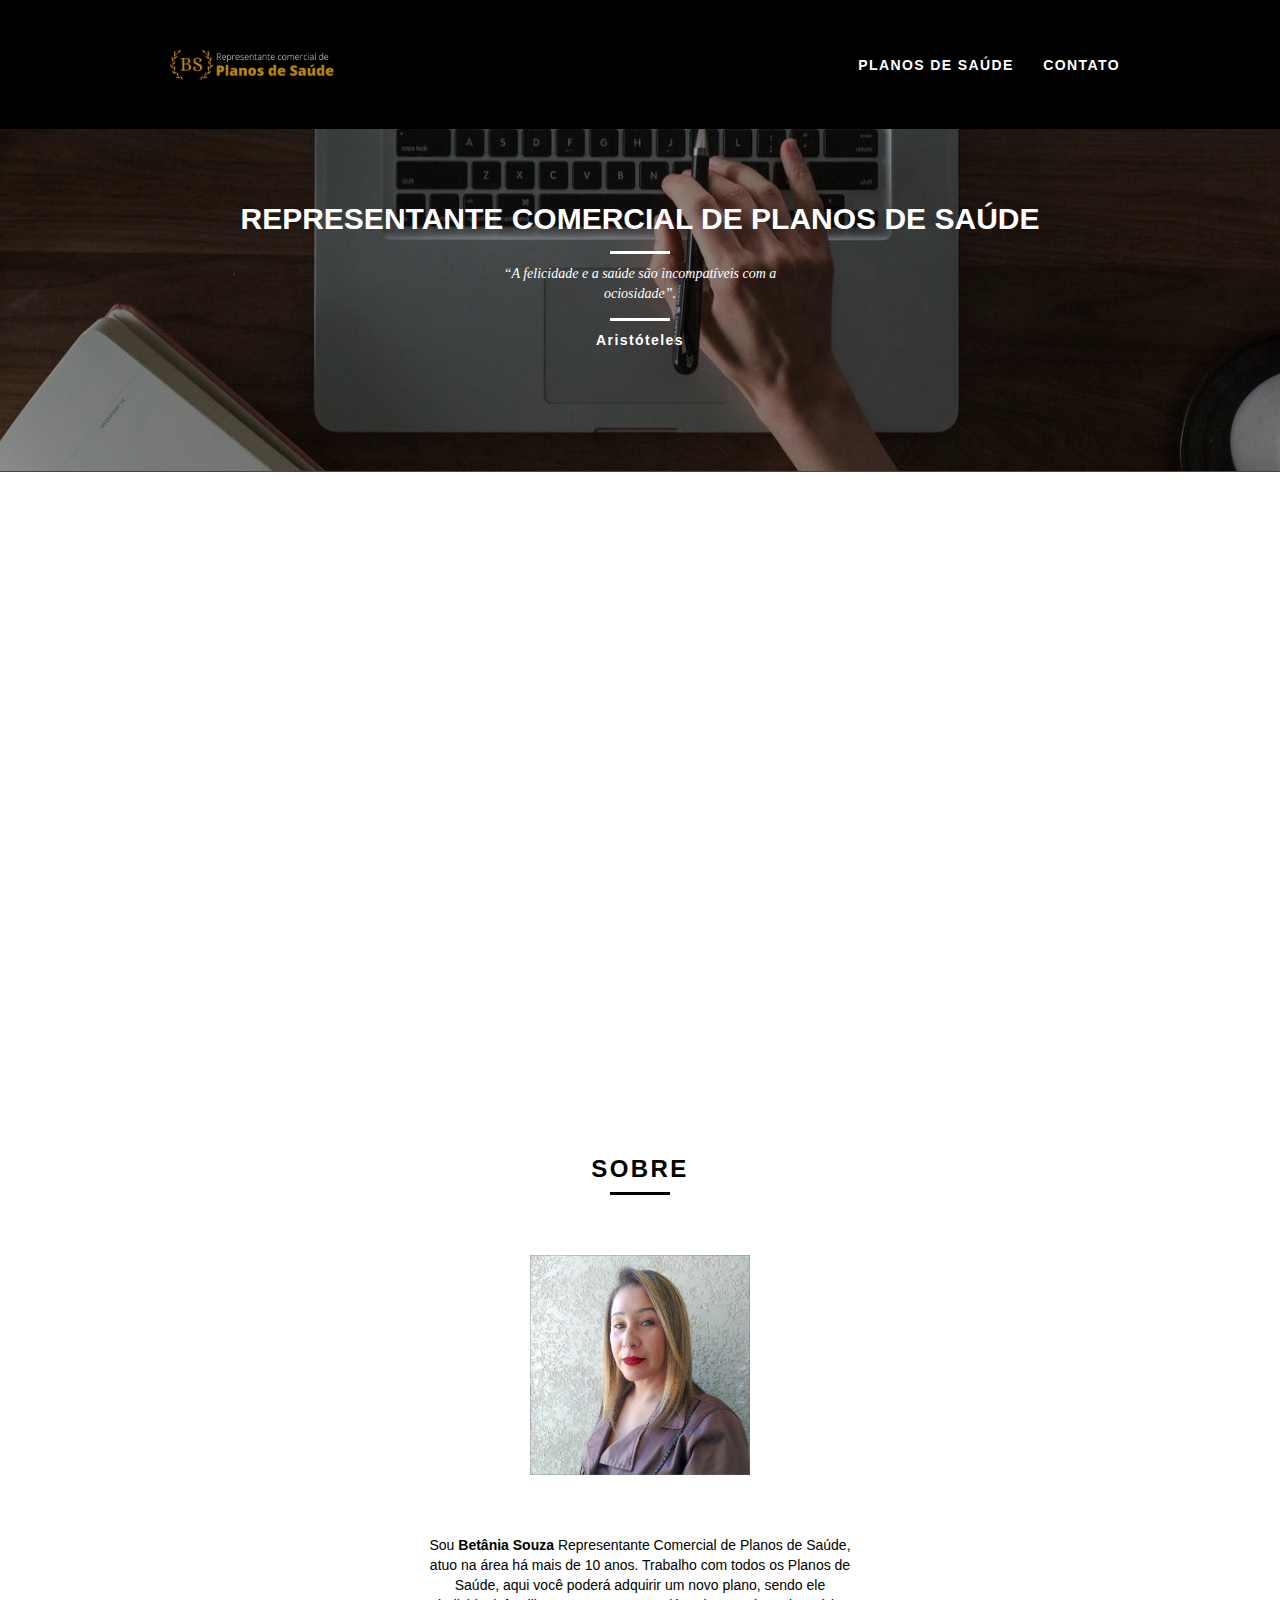
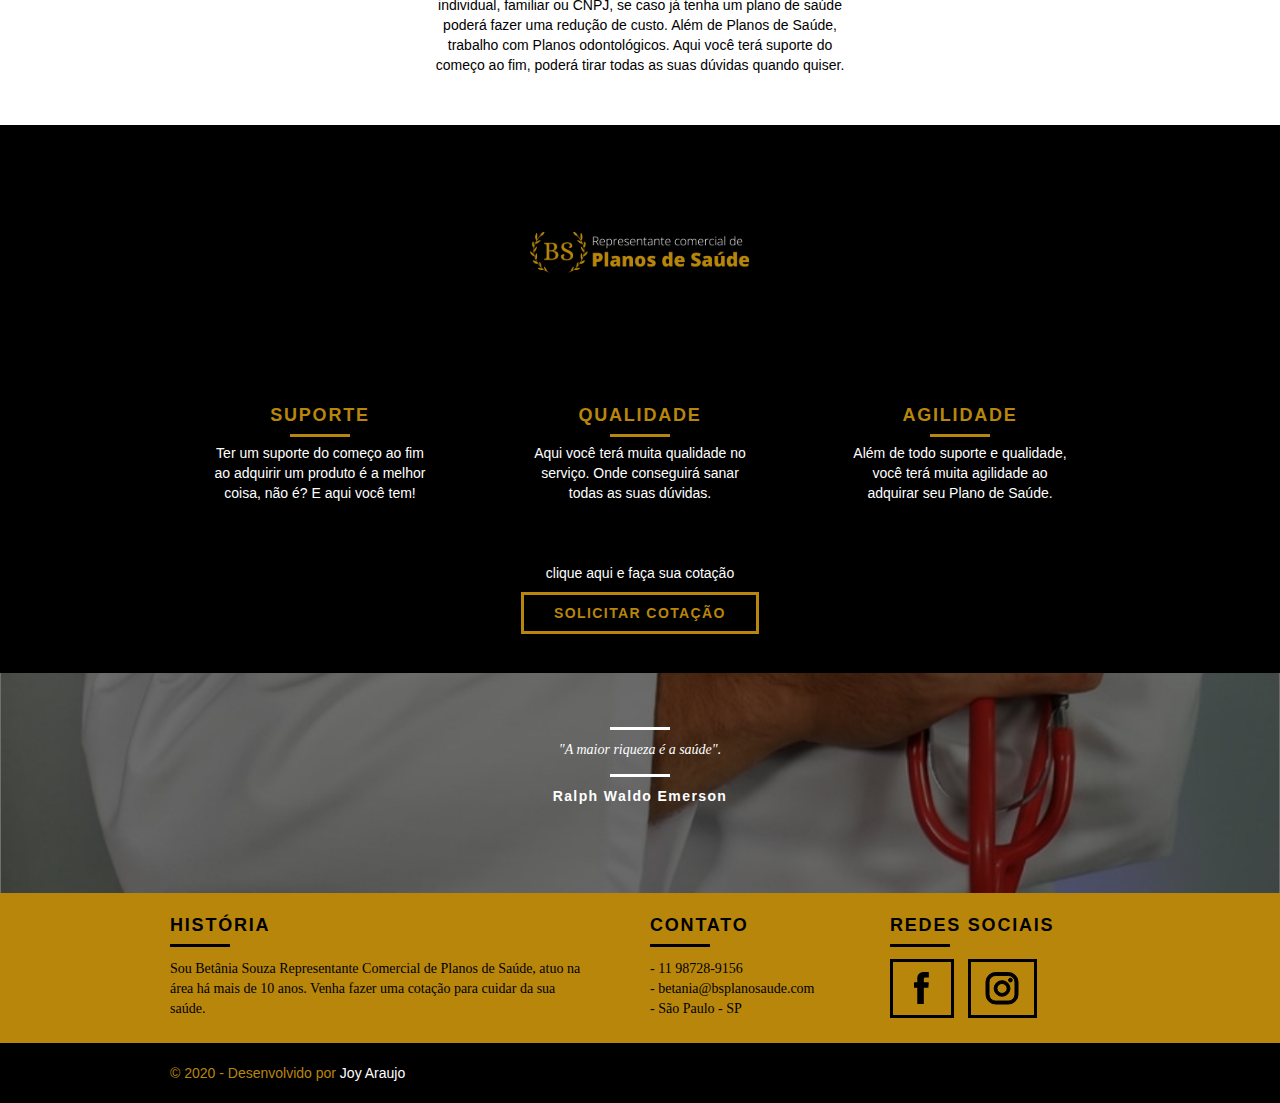
==== commit 256a4878: "Add files via upload" ====
--- a/index.html
+++ b/index.html
@@ -37,7 +37,7 @@
     <header class="header">
         <div class="container">
             <a href="index.html" class="grid-4 header_imagem">
-                <img src="imagem/marca.svg" alt="Betânia Souza - Corretora">
+                <img src="imagem/logo.svg" alt="Betânia Souza - Corretora">
             </a>
 
             <div class="menu-hamburguer">
@@ -96,15 +96,15 @@
             <h2 class="subtitulo">Sobre</h2>
             <img src="imagem/foto-perfil.jpg" alt="betania Souza">
 
-            <p>Sou Betânia Souza Representante Comercial de Planos de Saúde, atuo na área há mais de 10 anos. Trabalho com todos os Planos de Saúde, aqui você poderá adquirir um novo plano, sendo ele individual, familiar ou CNPJ, se caso já tenha um plano
-                de saúde poderá fazer uma redução de custo. Além de Planos de Saúde, trabalho com Planos odontológicos. Aqui você terá suporte do começo ao fim, poderá tirar todas as suas dúvidas quando quiser.
+            <p>Sou <strong>Betânia Souza</strong> Representante Comercial de Planos de Saúde, atuo na área há mais de 10 anos. Trabalho com todos os Planos de Saúde, aqui você poderá adquirir um novo plano, sendo ele individual, familiar ou CNPJ, se caso
+                já tenha um plano de saúde poderá fazer uma redução de custo. Além de Planos de Saúde, trabalho com Planos odontológicos. Aqui você terá suporte do começo ao fim, poderá tirar todas as suas dúvidas quando quiser.
             </p>
         </div>
     </section>
 
     <section class="sobre-definicao">
         <div class="container">
-            <img src="imagem/marca.svg" alt="betania Souza">
+            <img src="imagem/logo.svg" alt="betania Souza">
             <ul class="sobre_lista">
                 <li class="grid-1-3">
                     <h3>Suporte</h3>
@@ -182,4 +182,4 @@
 
 </body>
 
-</html>
+</html>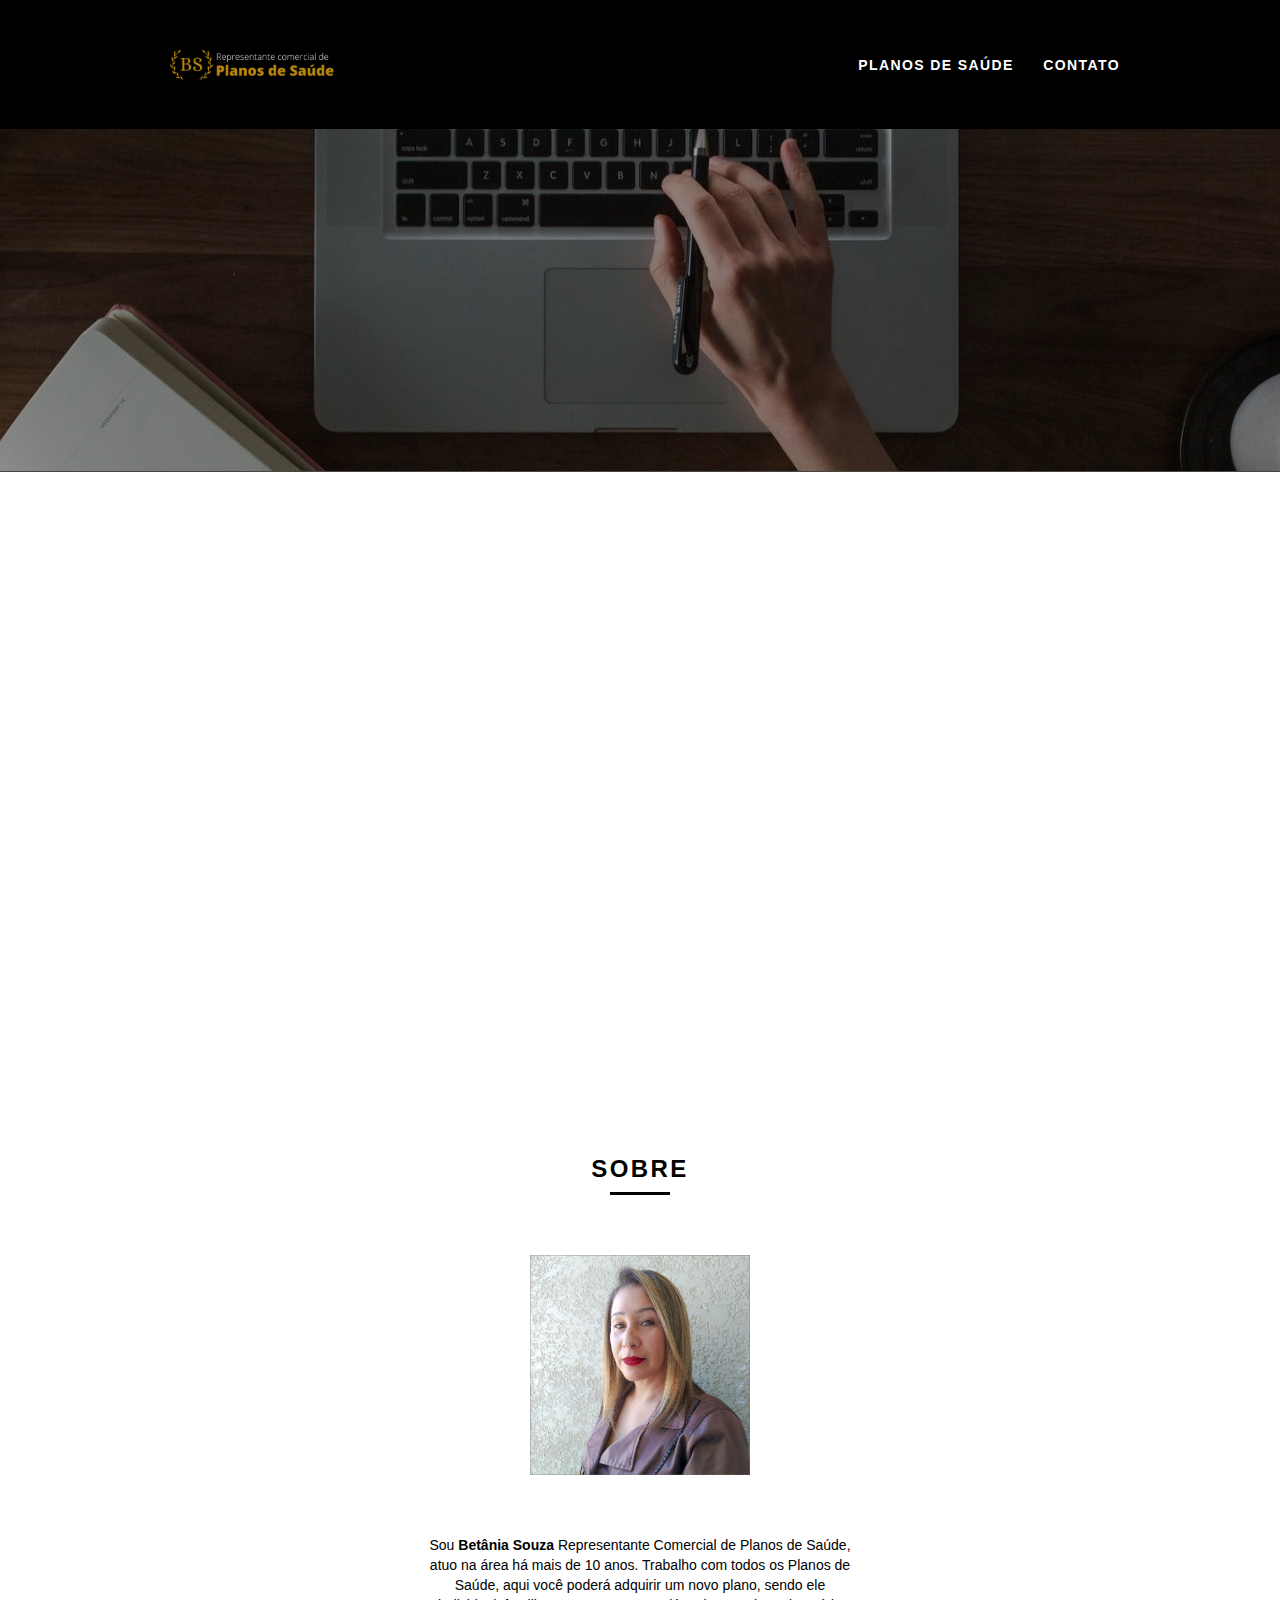
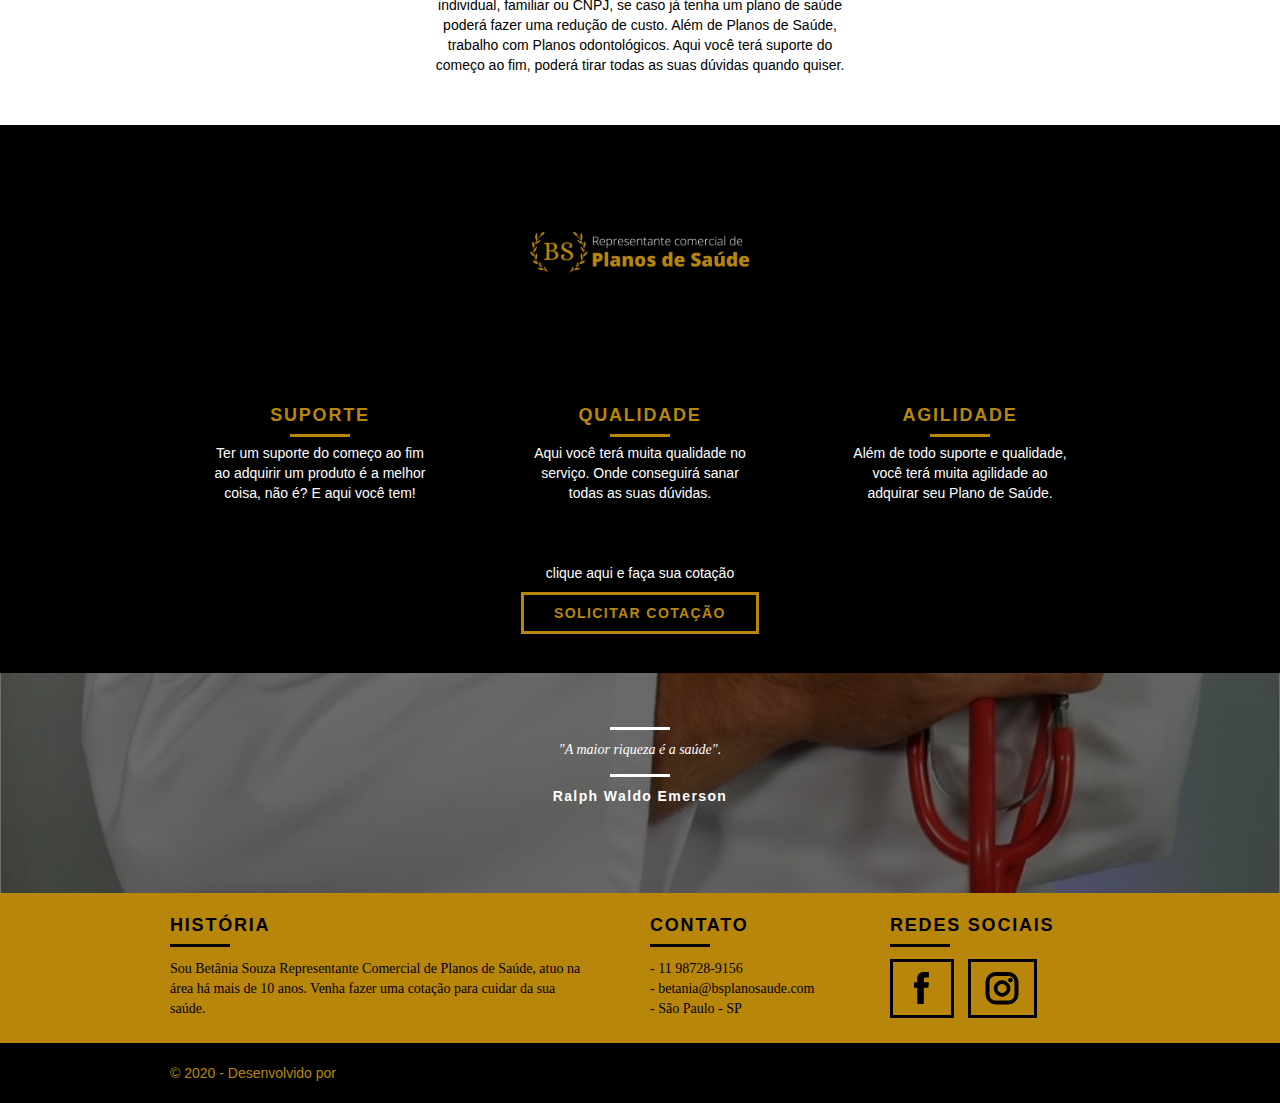
==== commit ae526c7e: "Update index.html" ====
--- a/index.html
+++ b/index.html
@@ -170,7 +170,7 @@
 
         <div class="copy">
             <div class="container">
-                <p class="grid-16">© 2020 - Desenvolvido por <a href="https://jooysouza.github.io/portfolio/">Joy Araujo</a></p>
+                <p class="grid-16">© 2020 - Desenvolvido por <a href="#>Joy Araujo</a></p>
             </div>
         </div>
     </footer>
@@ -182,4 +182,4 @@
 
 </body>
 
-</html>+</html>
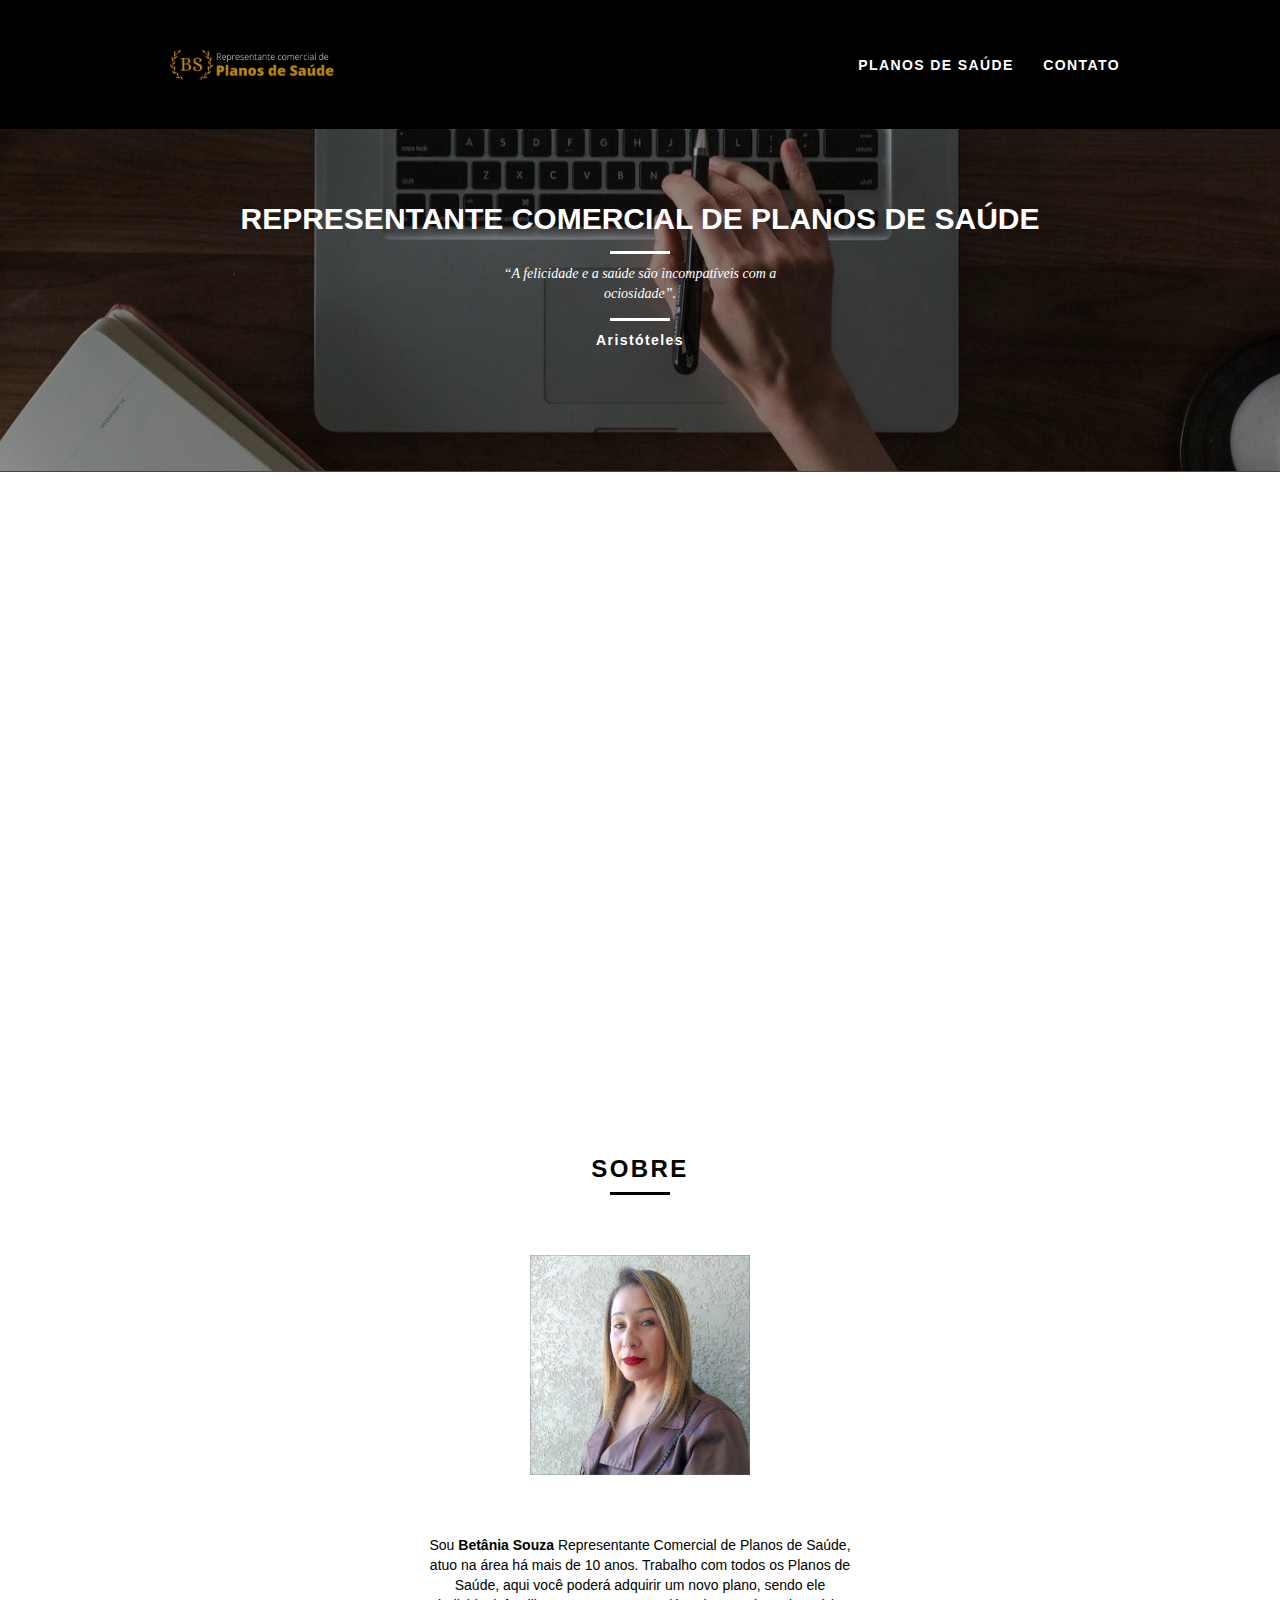
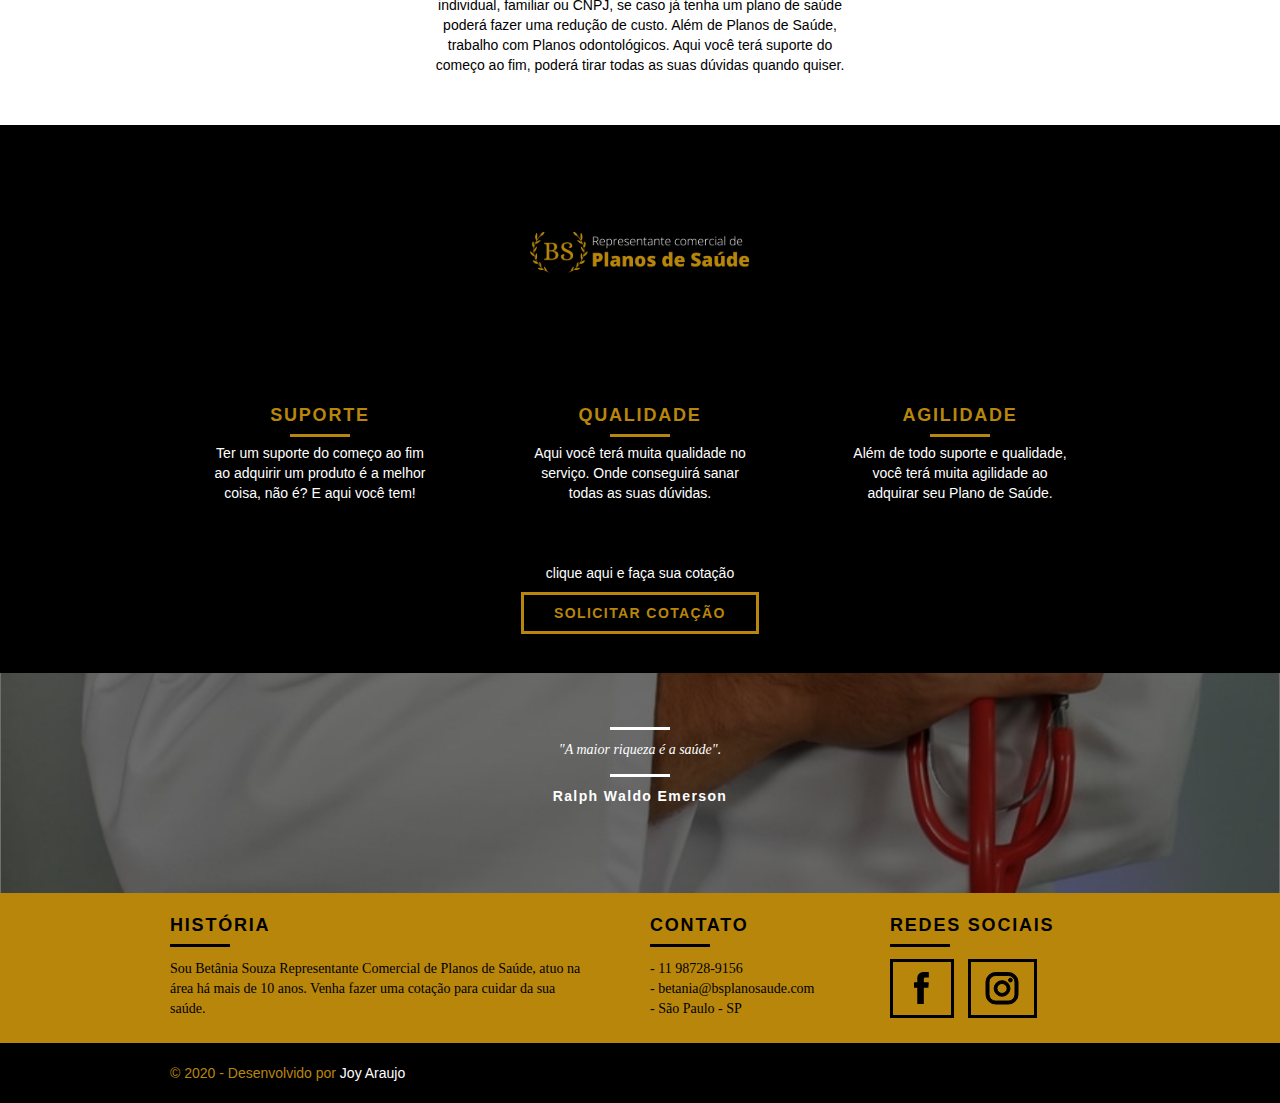
==== commit a5c45d1c: "Update index.html" ====
--- a/index.html
+++ b/index.html
@@ -170,7 +170,7 @@
 
         <div class="copy">
             <div class="container">
-                <p class="grid-16">© 2020 - Desenvolvido por <a href="#>Joy Araujo</a></p>
+               <p class="grid-16">© 2020 - Desenvolvido por <a href="#">Joy Araujo</a></p>
             </div>
         </div>
     </footer>
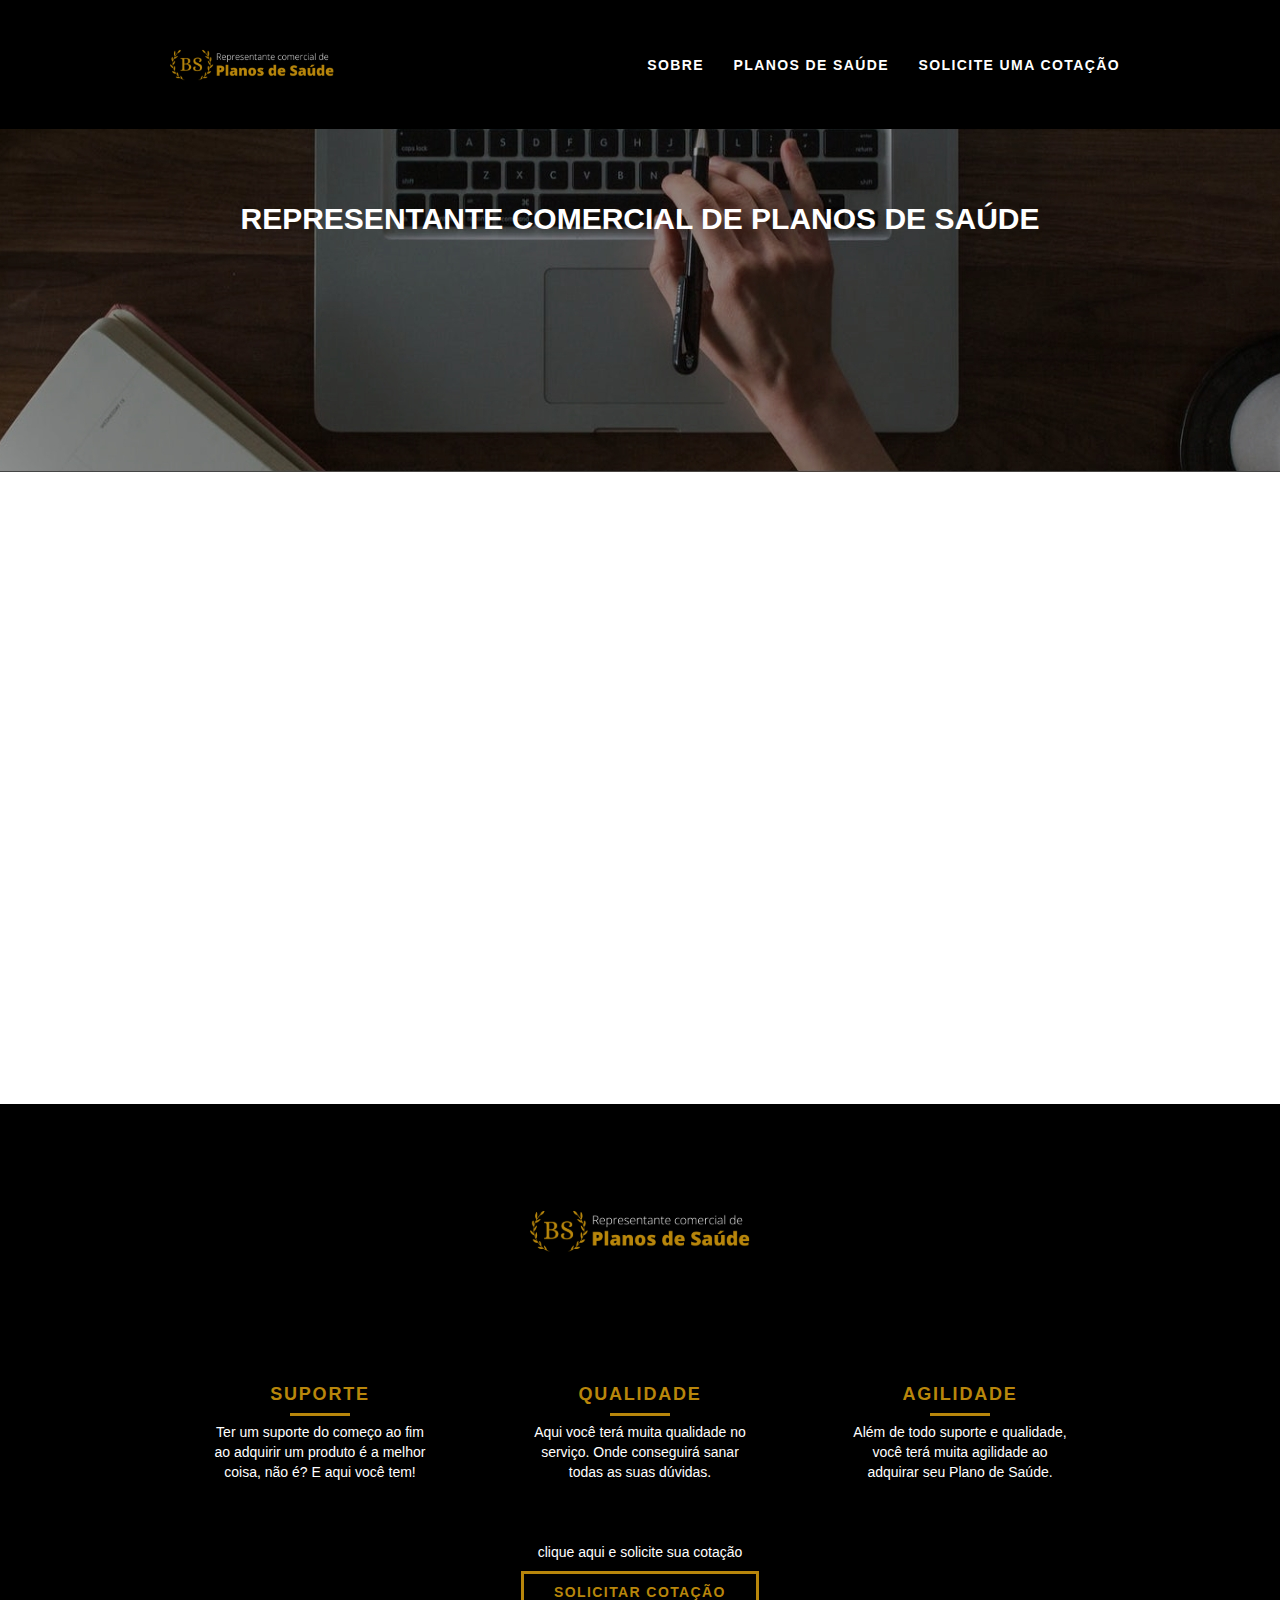
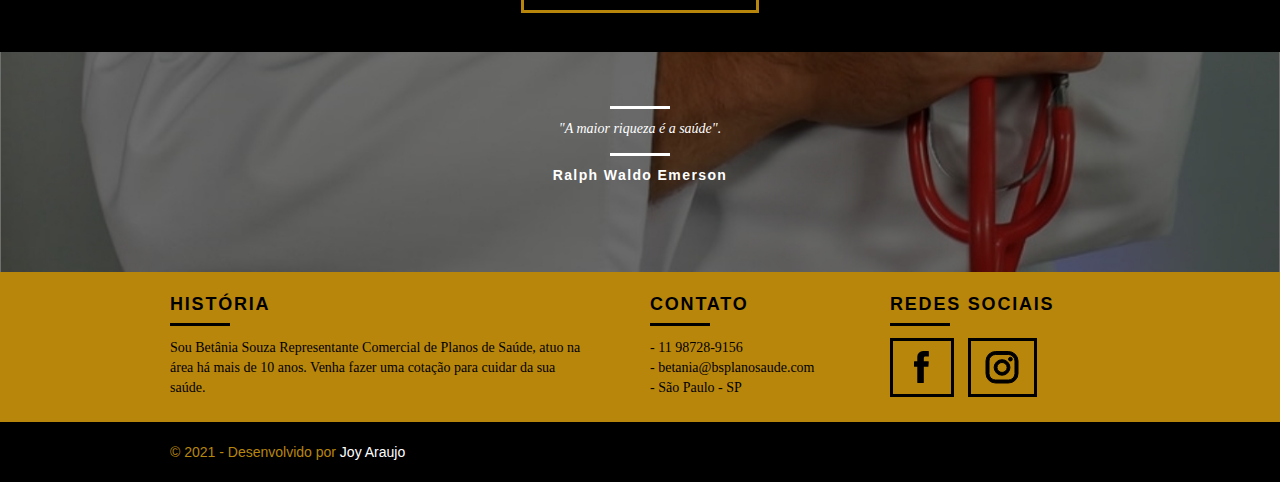
==== commit 02e3a109: "Add files via upload" ====
--- a/index.html
+++ b/index.html
@@ -11,7 +11,7 @@
     <meta name="msapplication-navbutton-color" content="#B8860B">
     <meta property="og:type" content="website" />
     <meta property="og:title" content="Representante Comercial de Planos de Saúde - Betania Souza - Adquira seu Plano de Saúde." />
-    <meta property="og:description" content="Adquira um Plano de Saúde. Faça sua cotação" />
+    <meta property="og:description" content="Adquira um Plano de Saúde. Solicite sua cotação" />
     <meta property="og:url" content="http://bsplanossaude.com" />
     <meta property="og:image" content="http://bsplanosaude.com/imagem/og_imagem" />
 
@@ -46,8 +46,9 @@
 
             <nav class="header_menu">
                 <ul>
+                     <li><a href="sobre.html">Sobre</a></li>
                     <li><a href="planos.html">Planos de Saúde</a></li>
-                    <li><a href="contato.html">Contato</a></li>
+                    <li><a href="contato.html">Solicite uma cotação</a></li>
                 </ul>
             </nav>
         </div>
@@ -71,7 +72,8 @@
                     <img src="imagem/assinandoc.jpg" alt="Plano de Saúde">
                 </div>
                 <h3>Adquirir Plano de Saúde</h3>
-                <p>Para você que ainda não possui um plano de saúde, chegou a sua hora, temos planos individuais, familiar e para sua empresa. Faça uma cotação.</p>
+                <p>Para você que ainda não possui um plano de saúde, chegou a sua hora, temos planos individuais, familiar e para sua empresa. <a href="contato.html" class="cotacao
+                    "> Solicite uma cotação.</a></p>
             </li>
 
             <li class="grid-8">
@@ -79,7 +81,7 @@
                     <img src="imagem/plano.jpg" alt="Redução de Custos">
                 </div>
                 <h3>Redução de Custos</h3>
-                <p>Você já possui um Plano de Saúde e acha que está pagando caro? Venha fazer uma redução de custos e continue cuidando da sua saúde. Faça uma cotação.</p>
+                <p>Você já possui um Plano de Saúde e acha que está pagando caro? Venha fazer uma redução de custos e continue cuidando da sua saúde. <a href="contato.html" class="cotacao"> Solicite uma cotação.</a></p>
             </li>
         </ul>
         <div class="call">
@@ -91,7 +93,7 @@
     <!-- Fecha Planos de Saúde -->
 
 
-    <section class="sobre ">
+    <!--<section class="sobre ">
         <div class="container">
             <h2 class="subtitulo">Sobre</h2>
             <img src="imagem/foto-perfil.jpg" alt="betania Souza">
@@ -100,7 +102,7 @@
                 já tenha um plano de saúde poderá fazer uma redução de custo. Além de Planos de Saúde, trabalho com Planos odontológicos. Aqui você terá suporte do começo ao fim, poderá tirar todas as suas dúvidas quando quiser.
             </p>
         </div>
-    </section>
+    </section>-->
 
     <section class="sobre-definicao">
         <div class="container">
@@ -124,7 +126,7 @@
             </ul>
         </div>
         <div class="call">
-            <p>clique aqui e faça sua cotação</p>
+            <p>clique aqui e solicite sua cotação</p>
             <a href="contato.html" class="btn">Solicitar Cotação</a>
         </div>
     </section>
@@ -170,7 +172,7 @@
 
         <div class="copy">
             <div class="container">
-               <p class="grid-16">© 2020 - Desenvolvido por <a href="#">Joy Araujo</a></p>
+               <p class="grid-16">© 2021 - Desenvolvido por <a href="#">Joy Araujo</a></p>
             </div>
         </div>
     </footer>
--- a/css/style.css
+++ b/css/style.css
@@ -2,6 +2,7 @@
 
 body {
     font-family: Arial, Helvetica, sans-serif;
+    background: #fff;
 }
 
 p {
@@ -203,6 +204,7 @@
     padding: 40px 0;
     margin: 0 auto;
     border-top: 3px solid #b8860b;
+    background: #fff;
 }
 
 .planos_lista li {
@@ -249,11 +251,11 @@
 
 .planos .call p,
 .adesao .call p,
-.sobre-definicao p {
+.sobre-definicao p,
+.sobre .call p {
     margin-bottom: 20px;
 }
 
-.planos .call p,
 .adesao .call p {
     color: #fff;
 }
@@ -263,17 +265,22 @@
     clear: both;
 }
 
-.sobre-definicao .call {
+.sobre-definicao .call, .sobre .call {
     padding-top: 40px;
     text-align: center;
     clear: both;
 }
 
+.cotacao{
+    color: #fff;
+}
 
 /*Sobre*/
 
 .sobre {
     padding: 50px 0;
+    background: #fff;
+    border-top: 3px solid #B8860B;
 }
 
 .sobre p {
